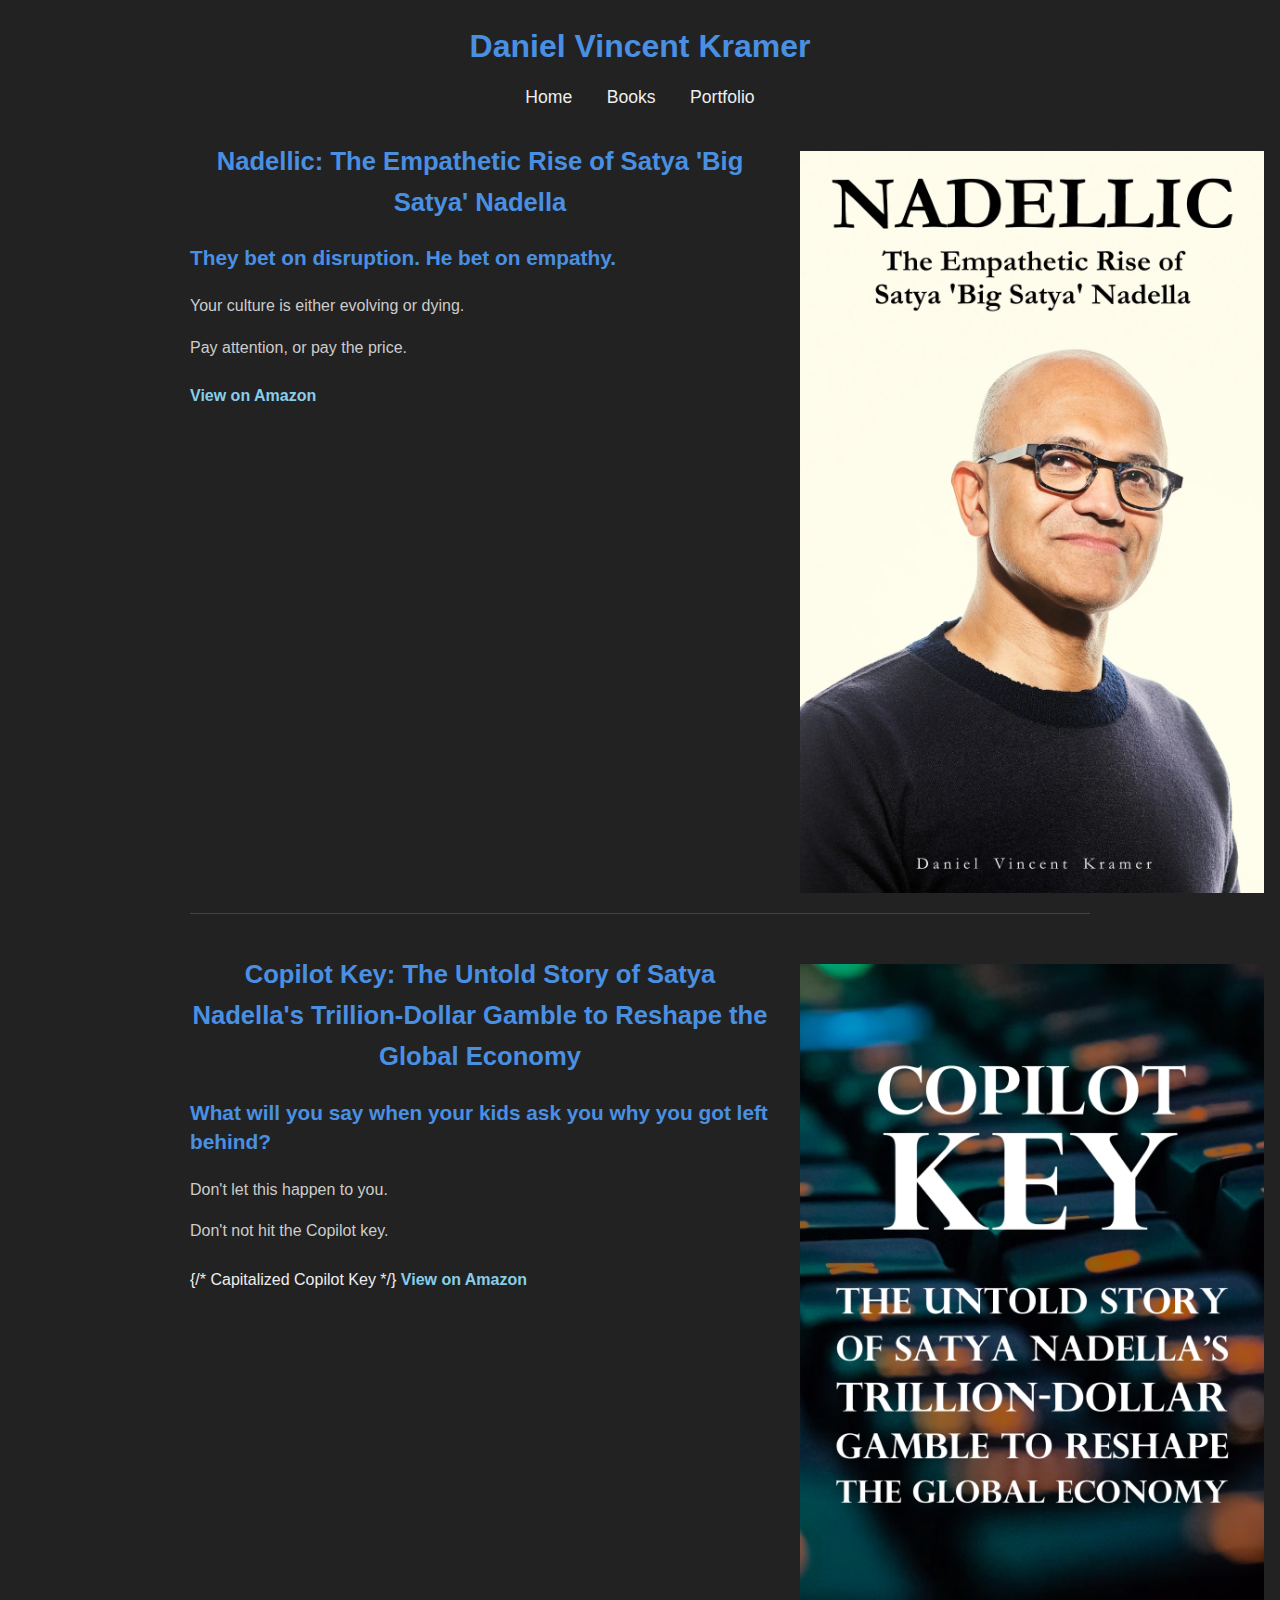
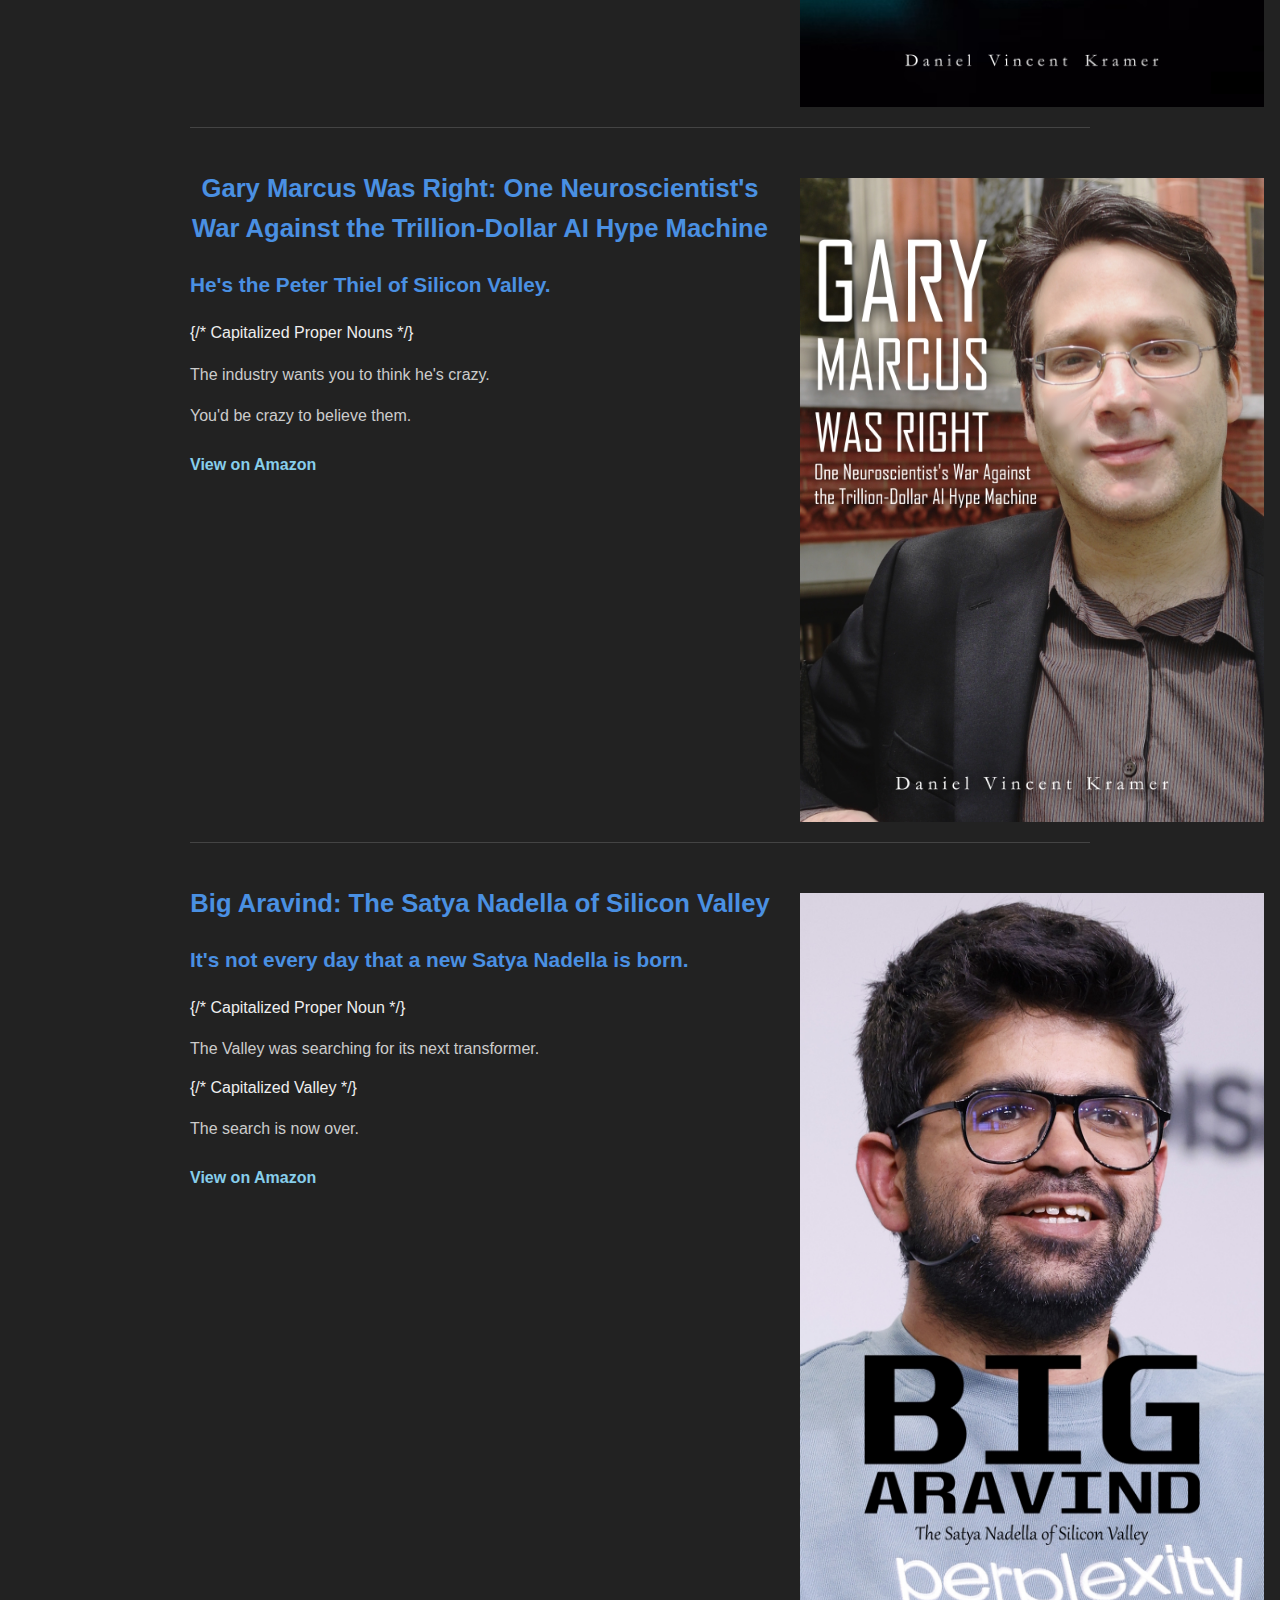
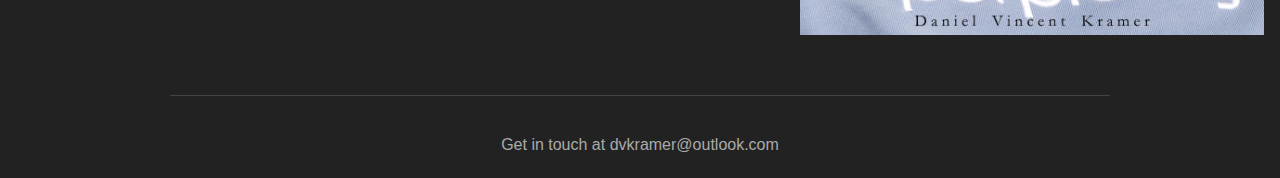
==== books.html @ d4199e48 "improved mobile support" ====
<!DOCTYPE html>
<html lang="en">
<head>
    <meta charset="UTF-8">
    <meta name="viewport" content="width=device-width, initial-scale=1.0">
    <meta name="description" content="Explore the catalog of books written by technologist Daniel Vincent Kramer. Learn more about Nadellic, Copilot Key, Gary Marcus Was Right, and Big Aravind.">
    <title>Books - Daniel Vincent Kramer</title>
    <link rel="stylesheet" href="style.css">
</head>
<body>
    <header>
        <h1>Daniel Vincent Kramer</h1>
        <nav>
            <a href="index.html">Home</a>
            <a href="books.html">Books</a>
            <a href="portfolio.html">Portfolio</a>
        </nav>
    </header>

    <main>
        <!-- Section for Nadellic -->
        <section id="nadellic" class="book-detail">
            <div class="book-info">
                <h2>Nadellic: The Empathetic Rise of Satya 'Big Satya' Nadella</h2>
                <!-- Corrected capitalization -->
                <p class="book-tagline">They bet on disruption. He bet on empathy.</p>
                <p>Your culture is either evolving or dying.</p>
                <p>Pay attention, or pay the price.</p>
                <a href="https://www.amazon.com/dp/B0DWXP5ZZL/" target="_blank" rel="noopener noreferrer">View on Amazon</a>
            </div>
            <div class="book-image">
                <a href="https://www.amazon.com/dp/B0DWXP5ZZL/" target="_blank" rel="noopener noreferrer">
                    <img src="images/nadellic.jpg" alt="Nadellic Book Cover">
                </a>
            </div>
        </section>

        <!-- Section for Copilot Key -->
        <section id="copilot-key" class="book-detail">
             <div class="book-info">
                <h2>Copilot Key: The Untold Story of Satya Nadella's Trillion-Dollar Gamble to Reshape the Global Economy</h2>
                <!-- Corrected capitalization -->
                <p class="book-tagline">What will you say when your kids ask you why you got left behind?</p>
                <p>Don't let this happen to you.</p>
                <p>Don't not hit the Copilot key.</p> {/* Capitalized Copilot Key */}
                <a href="https://www.amazon.com/dp/B0DXCWJFHB" target="_blank" rel="noopener noreferrer">View on Amazon</a>
            </div>
            <div class="book-image">
                 <a href="https://www.amazon.com/dp/B0DXCWJFHB" target="_blank" rel="noopener noreferrer">
                    <img src="images/copilot key.jpg" alt="Copilot Key Book Cover">
                 </a>
            </div>
        </section>

        <!-- Section for Gary Marcus -->
         <section id="gary-marcus" class="book-detail">
             <div class="book-info">
                <h2>Gary Marcus Was Right: One Neuroscientist's War Against the Trillion-Dollar AI Hype Machine</h2>
                <!-- Corrected capitalization -->
                <p class="book-tagline">He's the Peter Thiel of Silicon Valley.</p> {/* Capitalized Proper Nouns */}
                <p>The industry wants you to think he's crazy.</p>
                <p>You'd be crazy to believe them.</p>
                <a href="https://www.amazon.com/dp/B0DZ5Y4CCQ" target="_blank" rel="noopener noreferrer">View on Amazon</a>
            </div>
            <div class="book-image">
                 <a href="https://www.amazon.com/dp/B0DZ5Y4CCQ" target="_blank" rel="noopener noreferrer">
                    <img src="images/gary marcus.jpg" alt="Gary Marcus Was Right Book Cover">
                 </a>
            </div>
        </section>

        <!-- Section for Big Aravind -->
        <section id="big-aravind" class="book-detail">
             <div class="book-info">
                <h2>Big Aravind: The Satya Nadella of Silicon Valley</h2>
                <!-- Corrected capitalization -->
                <p class="book-tagline">It's not every day that a new Satya Nadella is born.</p> {/* Capitalized Proper Noun */}
                <p>The Valley was searching for its next transformer.</p> {/* Capitalized Valley */}
                <p>The search is now over.</p>
                <a href="https://www.amazon.com/dp/B0F2SNBJ2W" target="_blank" rel="noopener noreferrer">View on Amazon</a>
            </div>
            <div class="book-image">
                 <a href="https://www.amazon.com/dp/B0F2SNBJ2W" target="_blank" rel="noopener noreferrer">
                    <img src="images/aravind.jpg" alt="Big Aravind Book Cover">
                 </a>
            </div>
        </section>

    </main>

    <footer>
         <p>Get in touch at <a href="mailto:dvkramer@outlook.com">dvkramer@outlook.com</a></p>
    </footer>

</body>
</html>
---- style.css ----
/* --- Base Styles (Desktop First) --- */
body {
    background-color: #222; /* Dark grey background */
    color: #eee; /* Light grey text */
    font-family: sans-serif; /* Basic sans-serif font */
    margin: 0;
    padding: 0;
    line-height: 1.6;
}

header, main, footer {
    max-width: 900px; /* Limit content width */
    margin: 20px auto; /* Center content */
    padding: 0 20px;
}

header h1 {
    text-align: center;
    color: #4a90e2; /* Blueish title color */
    margin-bottom: 10px;
}

nav {
    text-align: center;
    margin-bottom: 30px;
}

nav a {
    color: #eee;
    text-decoration: none;
    margin: 0 15px;
    font-size: 1.1em;
}

nav a:hover {
    text-decoration: underline;
}

.quote {
    font-style: italic;
    text-align: center;
    margin: 30px 0;
    font-size: 1.2em;
    color: #ccc;
}

/* Homepage Specific Styles */
main h2 { /* Style for "My Books" heading on homepage */
    text-align: center;
    color: #eee;
    margin-top: 40px;
    margin-bottom: 20px;
}

.book-grid {
    display: grid;
    /* Grid size for homepage images */
    grid-template-columns: repeat(auto-fit, minmax(400px, 1fr));
    gap: 30px; /* Increased gap for larger items */
    margin-top: 20px;
}

.book-item img {
    width: 100%;
    height: auto;
    display: block; /* Remove extra space below image */
    border: 1px solid #444; /* Optional subtle border */
    transition: transform 0.2s ease-in-out; /* Smooth hover effect */
}

.book-item a:hover img {
    transform: scale(1.03); /* Slightly enlarge image on hover */
    border-color: #777;
}


/* Books Page Specific Styles */
.book-detail {
    display: flex; /* Arrange info and image side-by-side (Desktop default) */
    flex-wrap: wrap; /* Allow wrapping on small screens */
    gap: 30px; /* Space between text and image */
    margin-bottom: 40px; /* Space between book sections */
    padding-bottom: 20px;
    border-bottom: 1px solid #444; /* Separator line */
}

 .book-detail:last-child {
    border-bottom: none; /* Remove border from last item */
}

.book-info {
    flex: 2; /* Allow text block to take more space */
    min-width: 300px; /* Minimum width before wrapping */
}

.book-image {
    flex: 1; /* Allow image block to take less space */
    min-width: 150px; /* Container min-width */
    text-align: center; /* Center image within its container */
}

.book-detail img {
     /* WARNING: width: 160% might cause overflow issues even on desktop */
     /* Consider using max-width: 100% and maybe a fixed width/height instead */
     width: 160%;
     height: auto;
     max-width: 1000px; /* Max size limit */
     display: inline-block; /* Allows text-align center to work */
     vertical-align: top; /* Align top with text */
}

 .book-detail h2 { /* Book titles on books page */
    margin-top: 0;
    color: #4a90e2;
    font-size: 1.6em; /* Make book titles larger */
 }

 /* Style for the first descriptive paragraph (tagline) */
 .book-info .book-tagline {
   color: #4a90e2;
   font-size: 1.3em;
   font-weight: bold;
   margin-bottom: 1em;
   line-height: 1.4;
 }

/* Default style for other paragraphs within book-info */
 .book-info p {
    margin-bottom: 0.8em;
    color: #ccc; /* Apply grey color to all p tags in book-info by default */
 }

 .book-detail a { /* Amazon link style */
    color: #87ceeb; /* Lighter blue for links */
    text-decoration: none;
    font-weight: bold;
    display: inline-block; /* Allows margin */
    margin-top: 10px;
 }
 .book-detail a:hover {
    text-decoration: underline;
 }


footer {
    text-align: center;
    margin-top: 40px;
    padding-top: 20px;
    border-top: 1px solid #444;
    color: #aaa;
}
 footer a {
    color: #aaa;
    text-decoration: none;
 }
 footer a:hover {
    color: #ccc;
    text-decoration: underline;
 }


/* Projects Page Specific Styles */
.projects-section {
    margin-bottom: 40px;
    padding-bottom: 20px;
    border-bottom: 1px solid #444;
}

.projects-section:last-child {
    border-bottom: none;
}

.projects-section h2 {
    color: #4a90e2;
    margin-bottom: 20px;
}

.projects-section p {
    color: #ccc;
    margin-bottom: 15px;
}

.project-grid {
    display: grid;
    grid-template-columns: repeat(auto-fit, minmax(300px, 1fr)); /* Adjust minmax as needed */
    gap: 25px;
}

.project-item {
    background-color: #333; /* Slightly lighter background for project items */
    padding: 20px;
    border-radius: 5px;
    border: 1px solid #444;
}

.project-item h3 {
    color: #eee;
    margin-top: 0;
    margin-bottom: 10px;
}

.project-item p {
    color: #ccc;
    margin-bottom: 15px;
}

.project-item a {
    color: #66b3ff; /* Updated to a softer blue - for project links */
    text-decoration: none;
    font-weight: bold;
    display: inline-block;
    margin-top: 10px;
}

.project-item a:hover {
    text-decoration: underline;
}

/* --- Responsive Adjustments --- */

/* Target tablets and smaller devices */
@media (max-width: 768px) {

    /* General Layout Adjustments */
    header, main, footer {
        padding: 0 15px; /* Reduce side padding */
        margin-top: 15px;
        margin-bottom: 15px;
    }

    nav a {
        margin: 0 8px; /* Reduce space between nav links */
        font-size: 1em; /* Slightly smaller nav text */
    }

    /* Books Page: Stack book image and text vertically */
    .book-detail {
        flex-direction: column; /* Stack image and text */
        gap: 20px; /* Adjust gap for vertical layout */
    }

    .book-image {
        /* REMOVED order: -1; to keep text above image on mobile */
        text-align: center; /* Center the image container's content */
        flex: 1 1 auto; /* Reset flex properties for column layout */
        min-width: initial; /* Reset min-width */
        margin-bottom: 10px; /* Add some space below the image */
    }

    .book-detail img {
        /* Override the problematic desktop width */
        width: auto; /* Let height control width based on aspect ratio */
        max-width: 75%; /* Max width relative to its container */
        /* Or use a fixed max width like: max-width: 300px; */
        height: auto; /* Maintain aspect ratio */
        display: inline-block; /* Respect text-align: center */
        vertical-align: middle;
        /* Remove transform effect on mobile if desired */
        /* transition: none; */
    }

    .book-info {
        flex: 1 1 auto; /* Reset flex properties for column layout */
        min-width: initial; /* Reset min-width */
    }

    .book-detail h2 { /* Book titles slightly smaller */
       font-size: 1.4em;
    }

    .book-info .book-tagline { /* Tagline slightly smaller */
      font-size: 1.15em;
    }

    /* Project Grid: Adjust columns for slightly smaller screens if needed */
    /* The default `minmax(300px, 1fr)` is usually okay, but uncomment if needed */
    /*
    .project-grid {
        grid-template-columns: repeat(auto-fit, minmax(280px, 1fr));
    }
    */

    /* Homepage Book Grid: Adjust if 400px feels too big in single column */
    /* The default `minmax(400px, 1fr)` is usually okay, but uncomment if needed */
    /*
    .book-grid {
        grid-template-columns: repeat(auto-fit, minmax(320px, 1fr));
    }
    */

} /* End of @media (max-width: 768px) */


/* Optional: Further adjustments for very small screens */
@media (max-width: 480px) {

    header, main, footer {
        padding: 0 10px; /* Even less padding */
    }

    nav a {
        margin: 0 5px; /* Tighter nav spacing */
    }

     /* Ensure project items dont feel too wide */
    .project-grid {
        grid-template-columns: 1fr; /* Force single column */
        gap: 20px;
    }

    .project-item {
        padding: 15px;
    }

    /* Ensure homepage book items dont feel too wide */
    .book-grid {
         grid-template-columns: 1fr; /* Force single column */
         gap: 20px;
    }

    .book-detail img {
        max-width: 90%; /* Allow slightly larger percentage on very small screens */
        /* Or maybe a smaller fixed width: max-width: 250px; */
    }

     .book-detail h2 {
       font-size: 1.3em; /* Smaller title */
    }
    .book-info .book-tagline {
      font-size: 1.1em; /* Smaller tagline */
    }

} /* End of @media (max-width: 480px) */
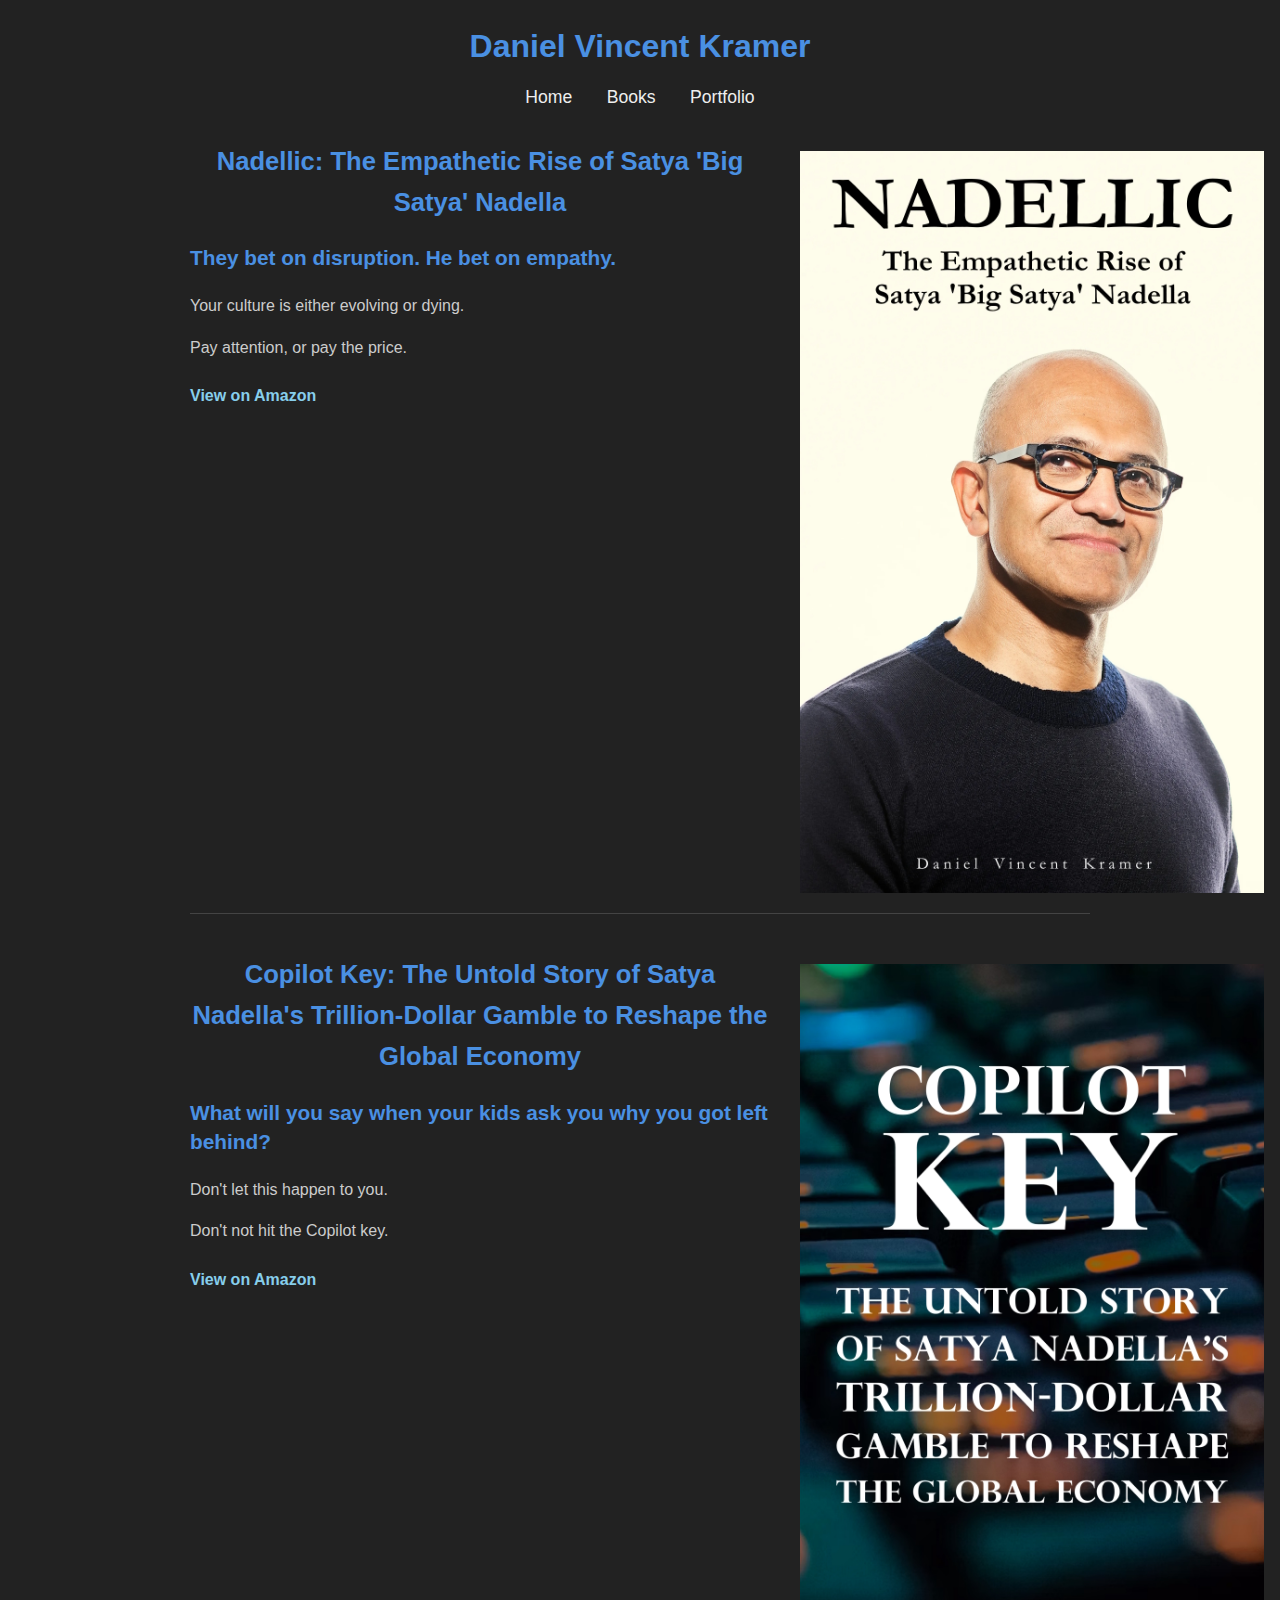
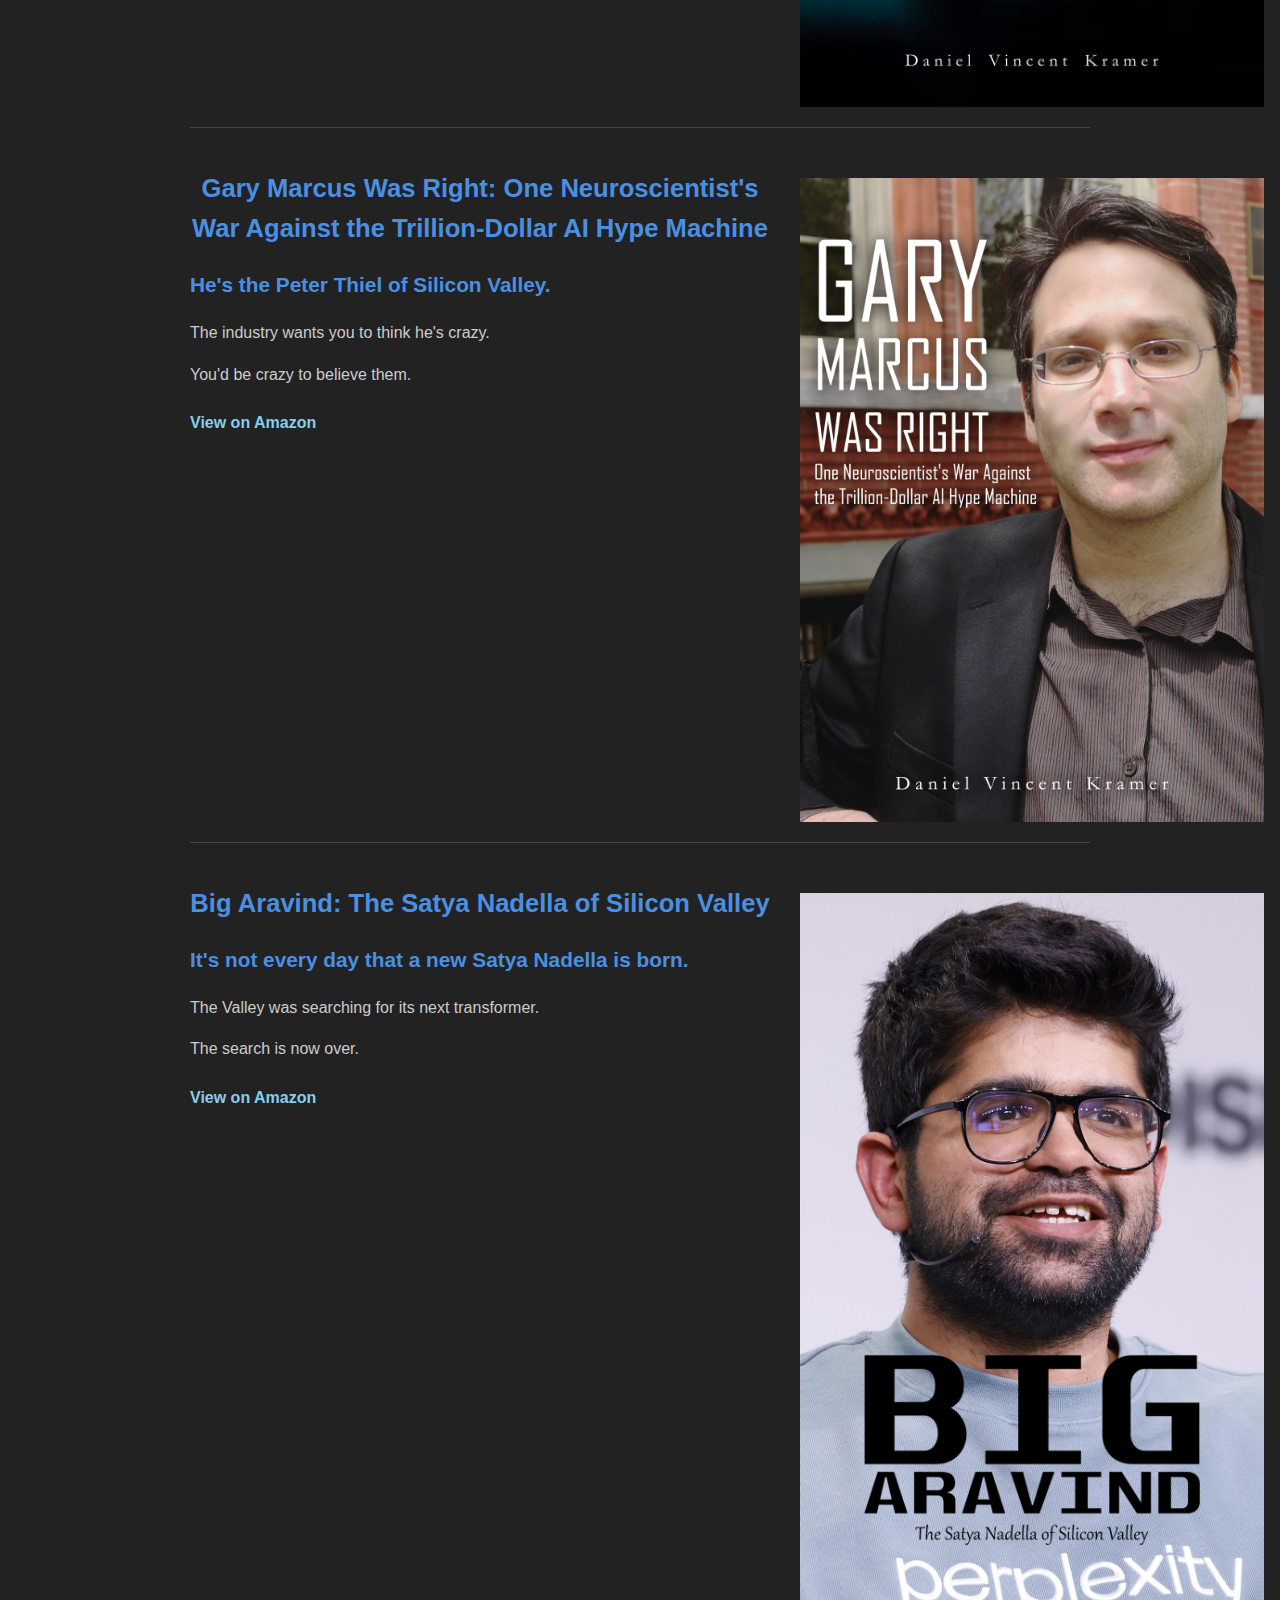
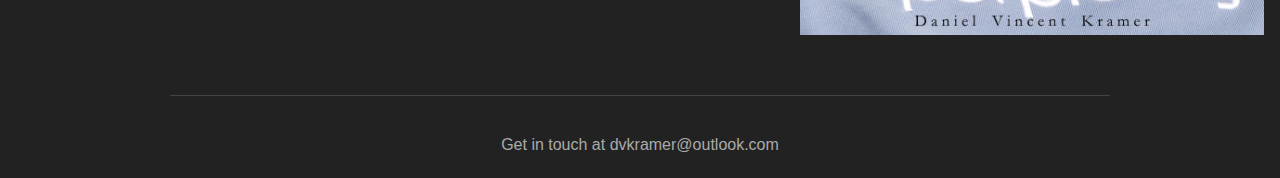
==== commit eef05ed8: "improved mobile support" ====
--- a/books.html
+++ b/books.html
@@ -22,7 +22,6 @@
         <section id="nadellic" class="book-detail">
             <div class="book-info">
                 <h2>Nadellic: The Empathetic Rise of Satya 'Big Satya' Nadella</h2>
-                <!-- Corrected capitalization -->
                 <p class="book-tagline">They bet on disruption. He bet on empathy.</p>
                 <p>Your culture is either evolving or dying.</p>
                 <p>Pay attention, or pay the price.</p>
@@ -39,10 +38,9 @@
         <section id="copilot-key" class="book-detail">
              <div class="book-info">
                 <h2>Copilot Key: The Untold Story of Satya Nadella's Trillion-Dollar Gamble to Reshape the Global Economy</h2>
-                <!-- Corrected capitalization -->
                 <p class="book-tagline">What will you say when your kids ask you why you got left behind?</p>
                 <p>Don't let this happen to you.</p>
-                <p>Don't not hit the Copilot key.</p> {/* Capitalized Copilot Key */}
+                <p>Don't not hit the Copilot key.</p>
                 <a href="https://www.amazon.com/dp/B0DXCWJFHB" target="_blank" rel="noopener noreferrer">View on Amazon</a>
             </div>
             <div class="book-image">
@@ -56,8 +54,7 @@
          <section id="gary-marcus" class="book-detail">
              <div class="book-info">
                 <h2>Gary Marcus Was Right: One Neuroscientist's War Against the Trillion-Dollar AI Hype Machine</h2>
-                <!-- Corrected capitalization -->
-                <p class="book-tagline">He's the Peter Thiel of Silicon Valley.</p> {/* Capitalized Proper Nouns */}
+                <p class="book-tagline">He's the Peter Thiel of Silicon Valley.</p>
                 <p>The industry wants you to think he's crazy.</p>
                 <p>You'd be crazy to believe them.</p>
                 <a href="https://www.amazon.com/dp/B0DZ5Y4CCQ" target="_blank" rel="noopener noreferrer">View on Amazon</a>
@@ -73,9 +70,8 @@
         <section id="big-aravind" class="book-detail">
              <div class="book-info">
                 <h2>Big Aravind: The Satya Nadella of Silicon Valley</h2>
-                <!-- Corrected capitalization -->
-                <p class="book-tagline">It's not every day that a new Satya Nadella is born.</p> {/* Capitalized Proper Noun */}
-                <p>The Valley was searching for its next transformer.</p> {/* Capitalized Valley */}
+                <p class="book-tagline">It's not every day that a new Satya Nadella is born.</p>
+                <p>The Valley was searching for its next transformer.</p>
                 <p>The search is now over.</p>
                 <a href="https://www.amazon.com/dp/B0F2SNBJ2W" target="_blank" rel="noopener noreferrer">View on Amazon</a>
             </div>
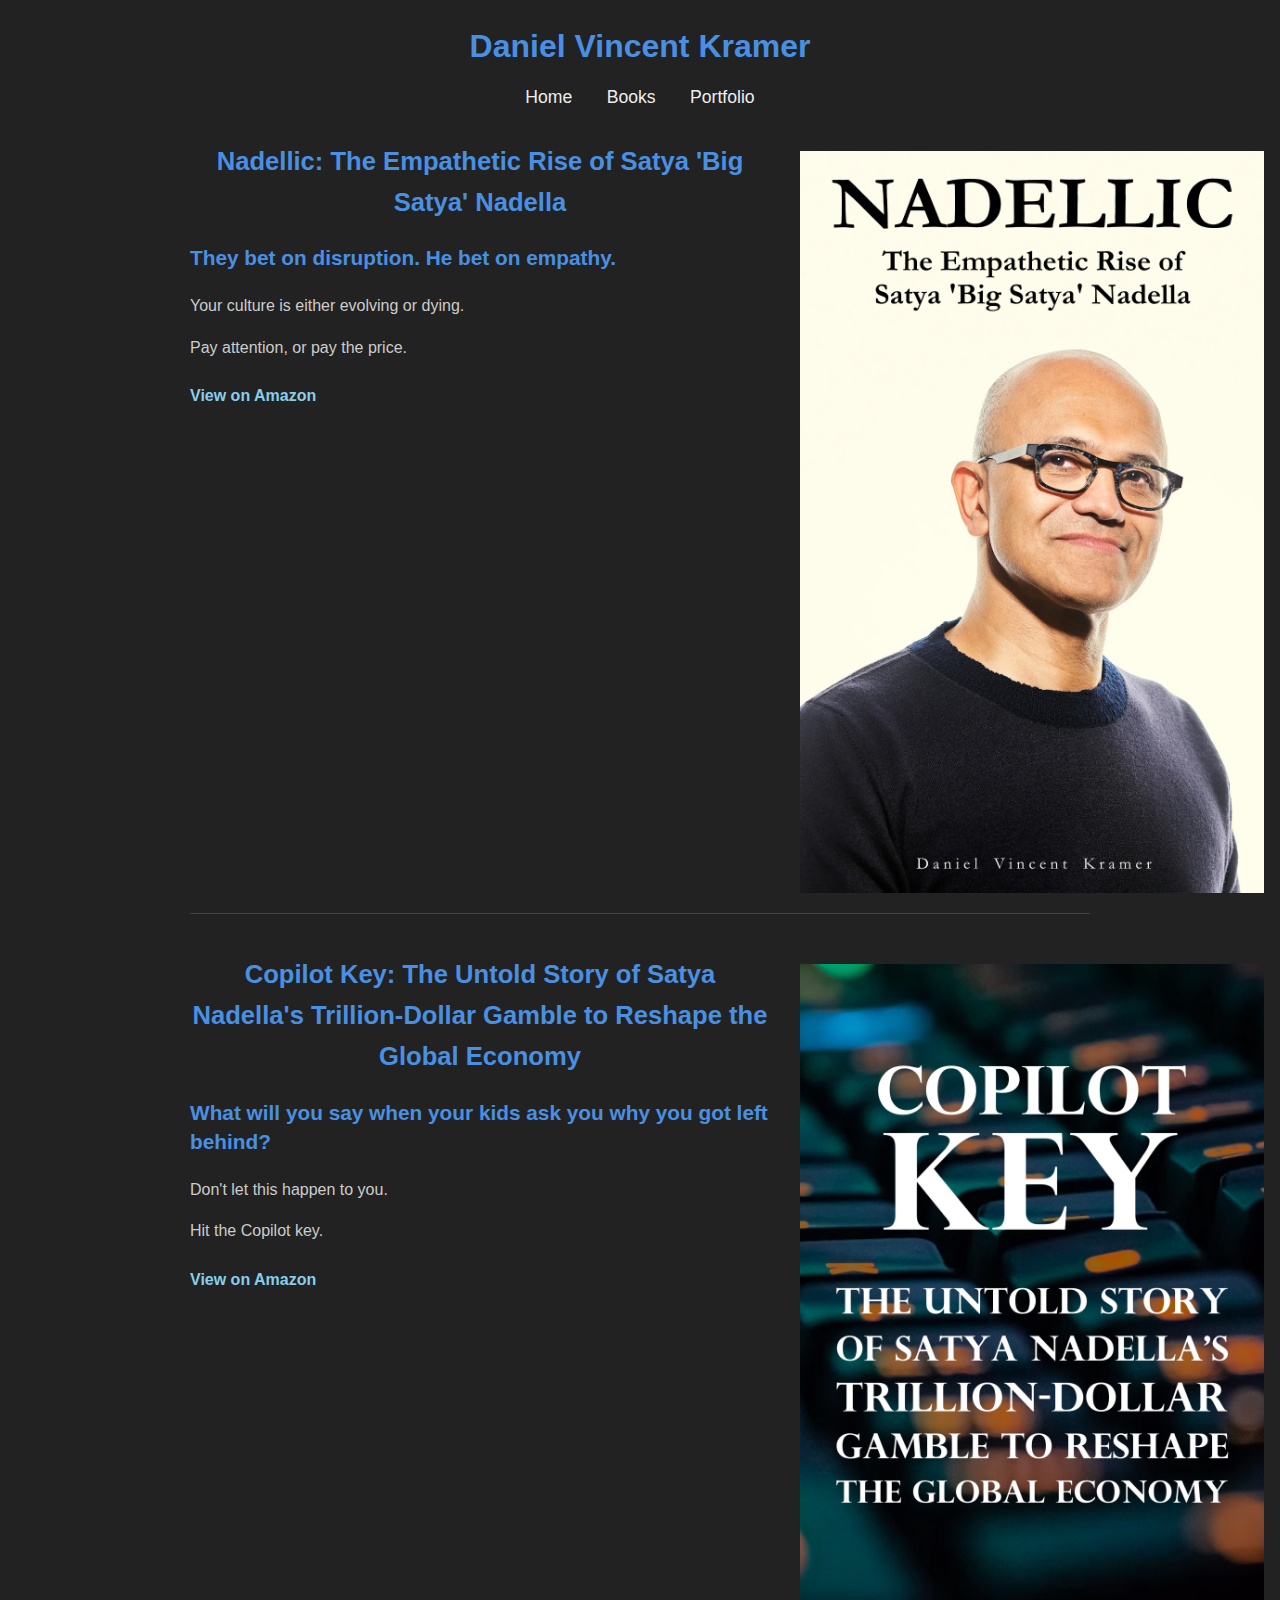
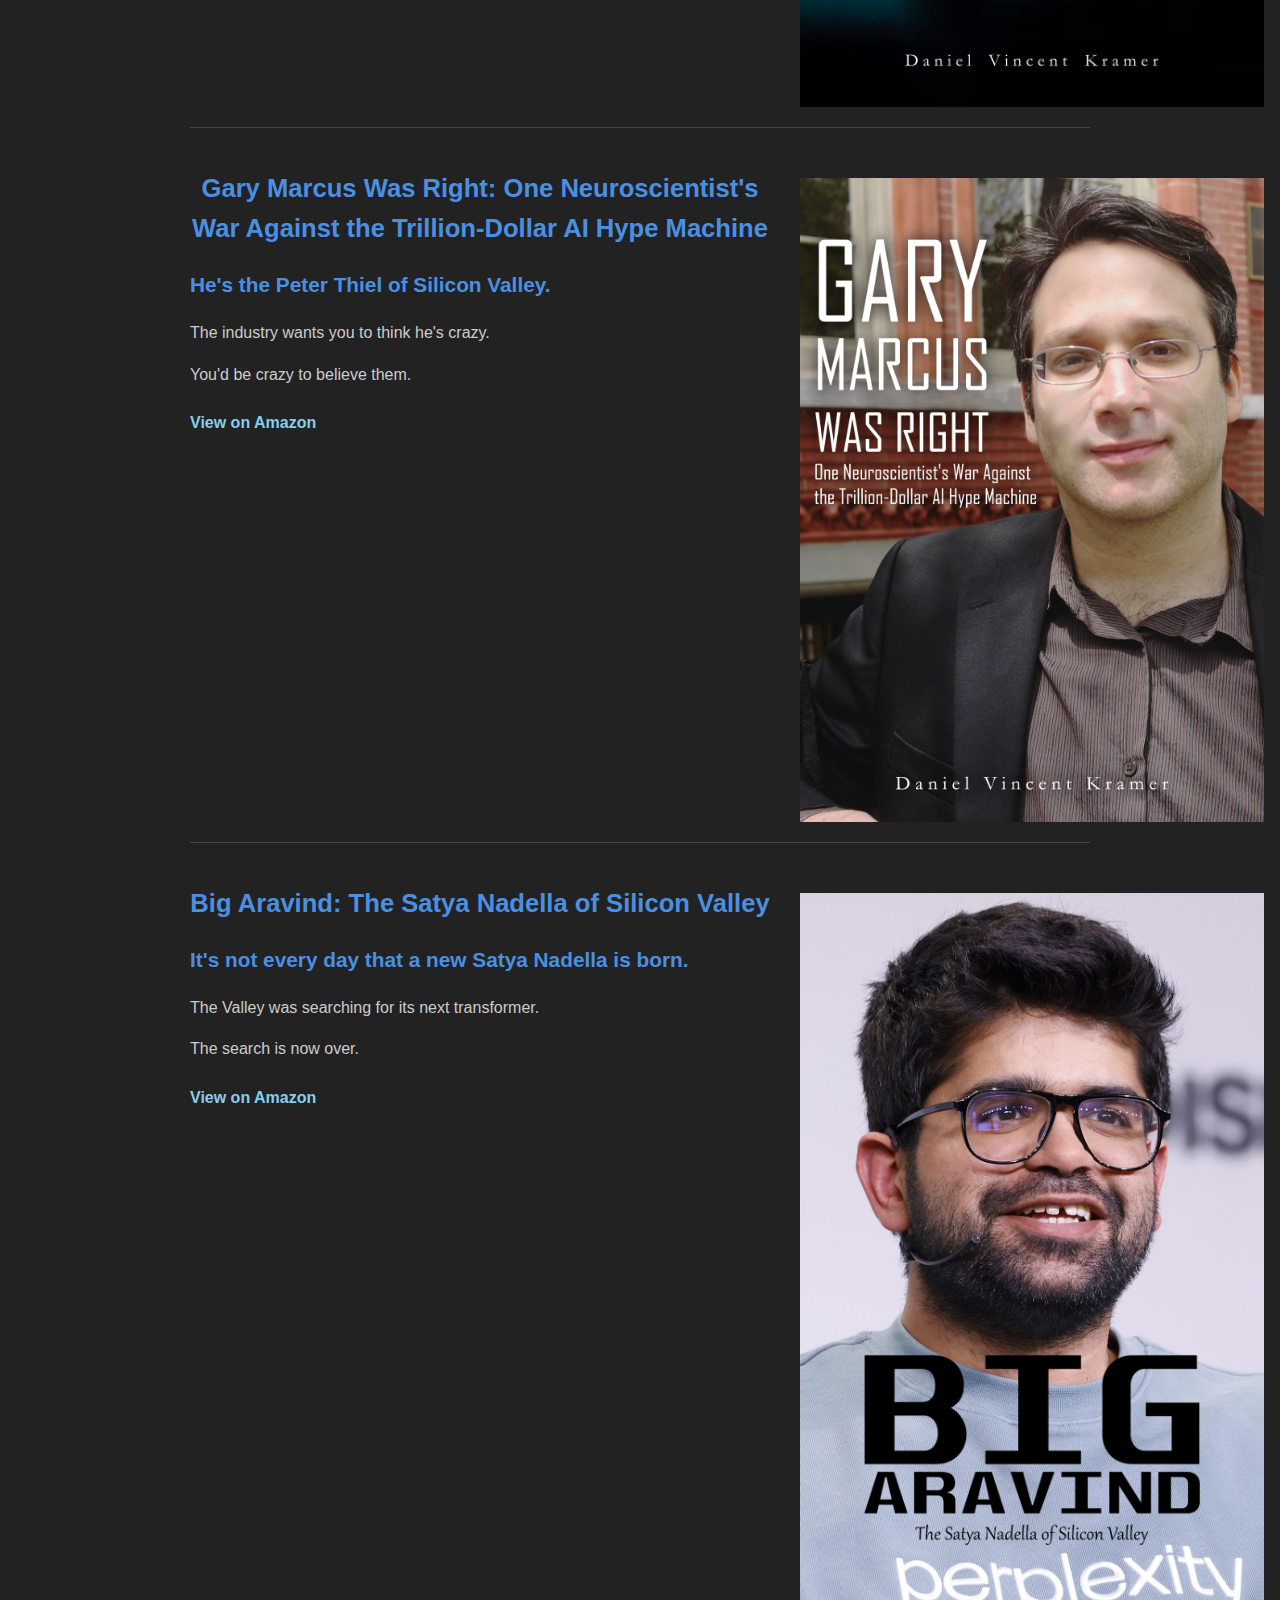
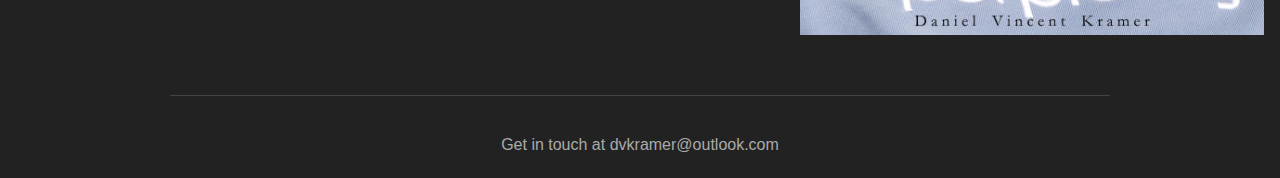
==== commit 4ba5e088: "hit the copilot key" ====
--- a/books.html
+++ b/books.html
@@ -40,7 +40,7 @@
                 <h2>Copilot Key: The Untold Story of Satya Nadella's Trillion-Dollar Gamble to Reshape the Global Economy</h2>
                 <p class="book-tagline">What will you say when your kids ask you why you got left behind?</p>
                 <p>Don't let this happen to you.</p>
-                <p>Don't not hit the Copilot key.</p>
+                <p>Hit the Copilot key.</p>
                 <a href="https://www.amazon.com/dp/B0DXCWJFHB" target="_blank" rel="noopener noreferrer">View on Amazon</a>
             </div>
             <div class="book-image">
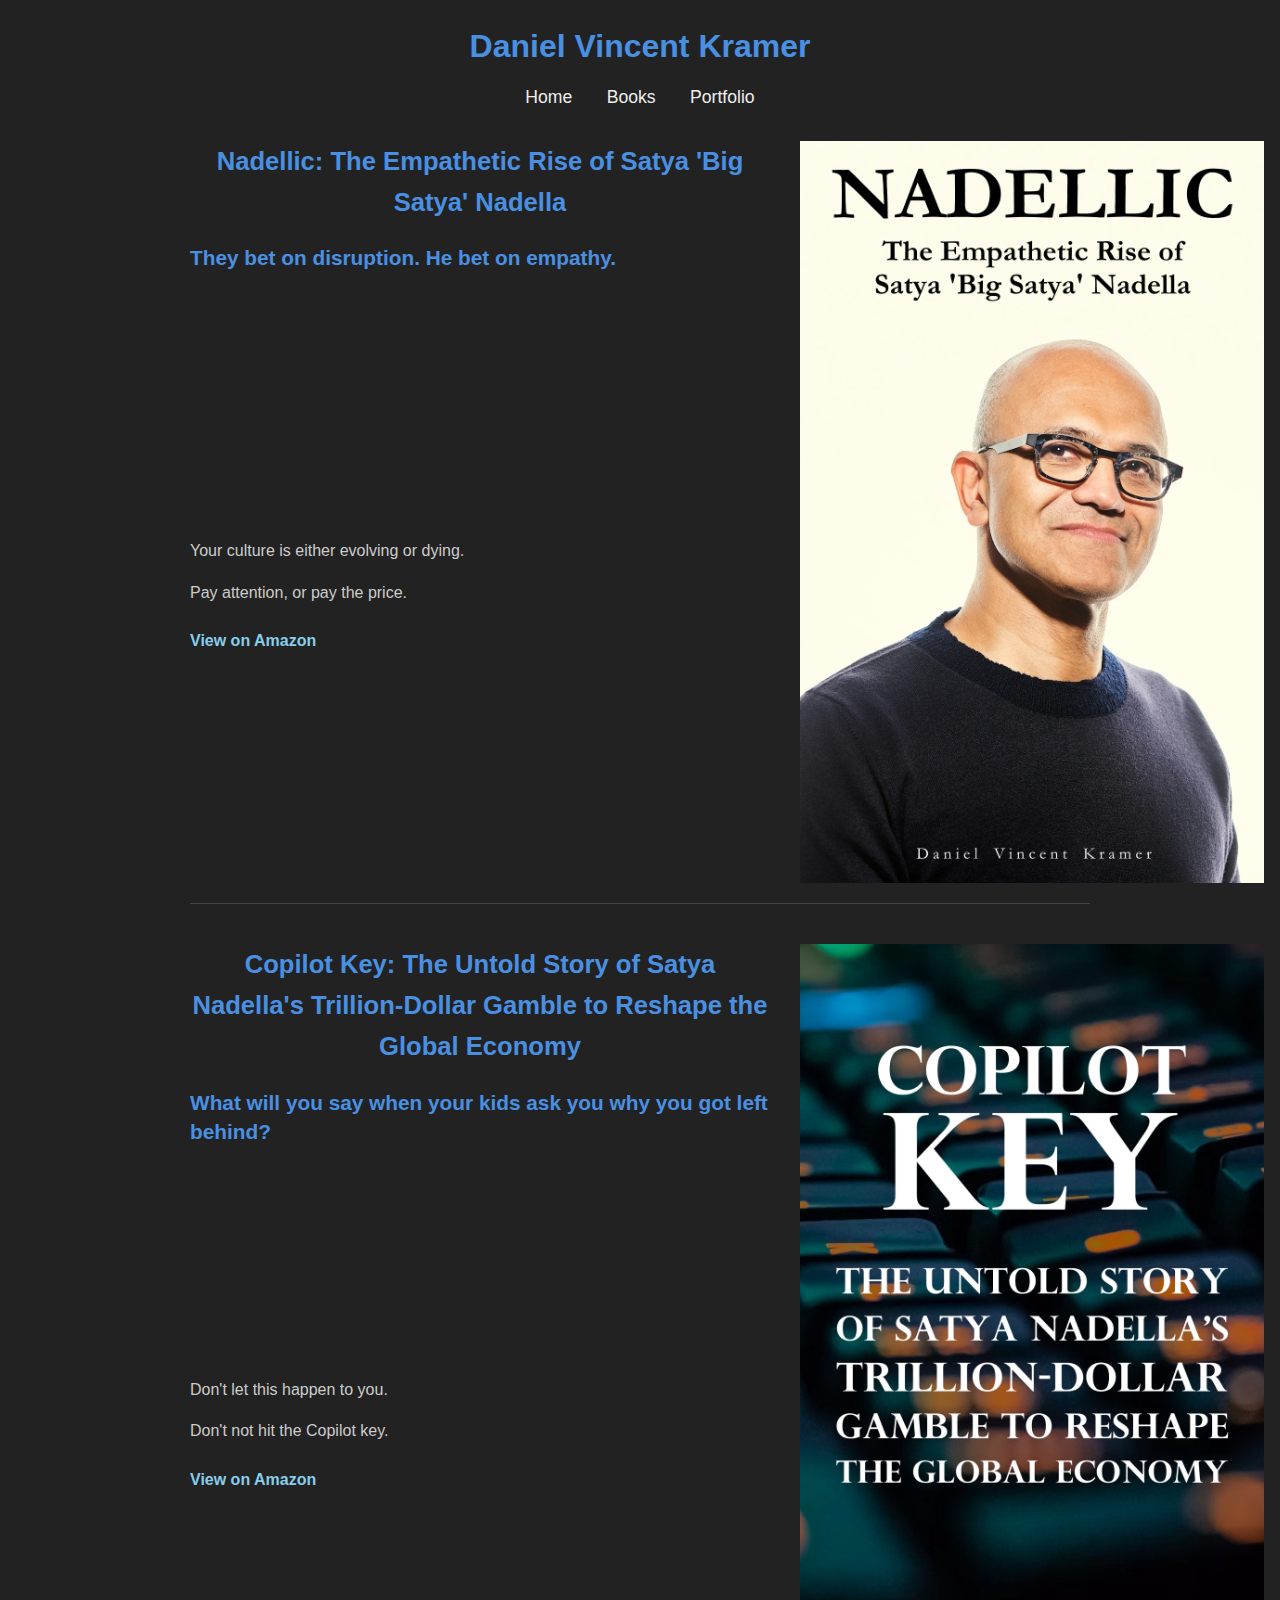
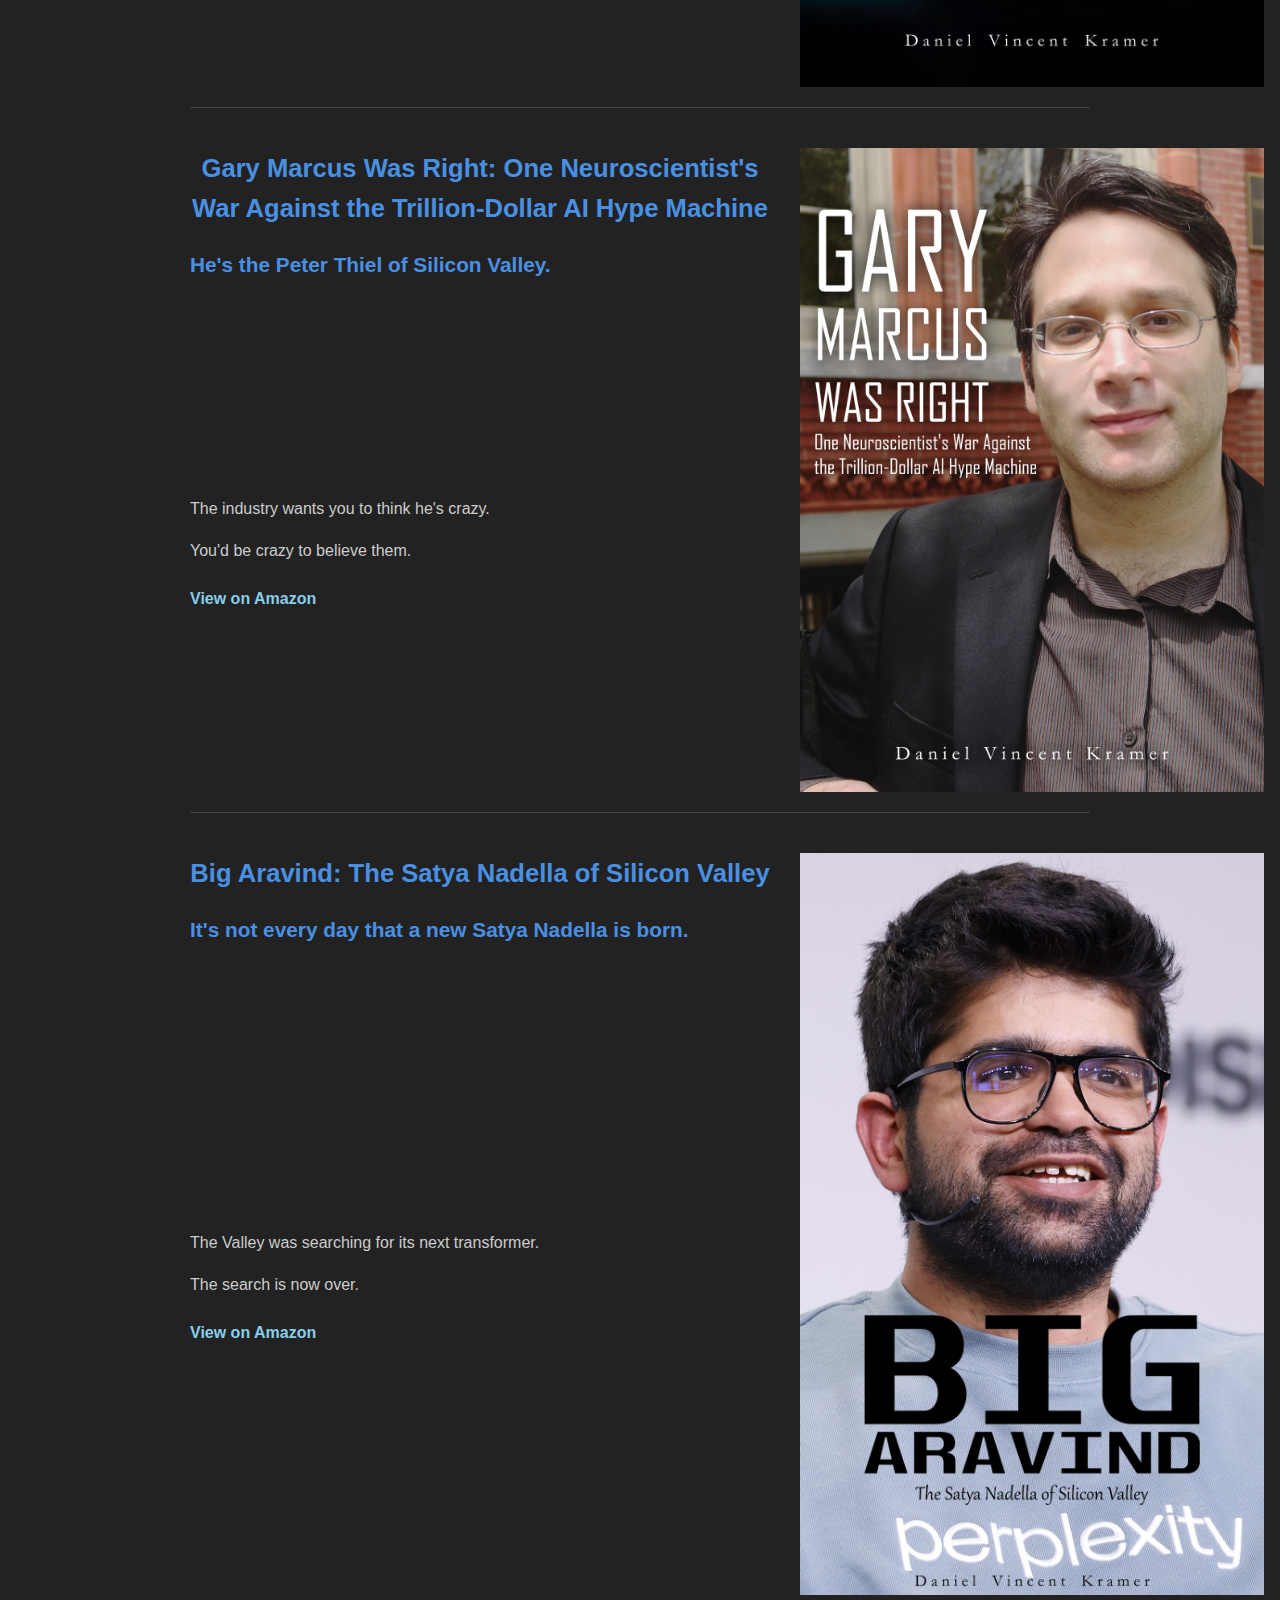
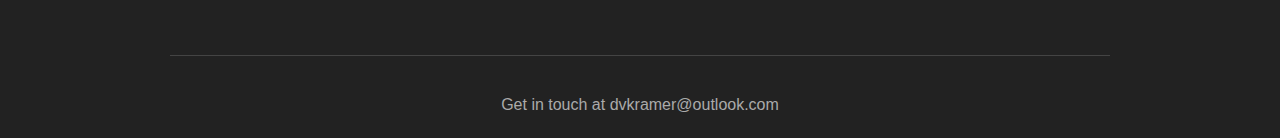
==== commit 747d7855: "improved mobile layout" ====
--- a/books.html
+++ b/books.html
@@ -18,67 +18,71 @@
     </header>
 
     <main>
-        <!-- Section for Nadellic -->
         <section id="nadellic" class="book-detail">
-            <div class="book-info">
+            <div class="book-info-top">
                 <h2>Nadellic: The Empathetic Rise of Satya 'Big Satya' Nadella</h2>
                 <p class="book-tagline">They bet on disruption. He bet on empathy.</p>
-                <p>Your culture is either evolving or dying.</p>
-                <p>Pay attention, or pay the price.</p>
-                <a href="https://www.amazon.com/dp/B0DWXP5ZZL/" target="_blank" rel="noopener noreferrer">View on Amazon</a>
             </div>
             <div class="book-image">
                 <a href="https://www.amazon.com/dp/B0DWXP5ZZL/" target="_blank" rel="noopener noreferrer">
                     <img src="images/nadellic.jpg" alt="Nadellic Book Cover">
                 </a>
             </div>
+            <div class="book-info-bottom">
+                <p>Your culture is either evolving or dying.</p>
+                <p>Pay attention, or pay the price.</p>
+                <a href="https://www.amazon.com/dp/B0DWXP5ZZL/" target="_blank" rel="noopener noreferrer">View on Amazon</a>
+            </div>
         </section>
 
-        <!-- Section for Copilot Key -->
         <section id="copilot-key" class="book-detail">
-             <div class="book-info">
+             <div class="book-info-top">
                 <h2>Copilot Key: The Untold Story of Satya Nadella's Trillion-Dollar Gamble to Reshape the Global Economy</h2>
                 <p class="book-tagline">What will you say when your kids ask you why you got left behind?</p>
-                <p>Don't let this happen to you.</p>
-                <p>Hit the Copilot key.</p>
-                <a href="https://www.amazon.com/dp/B0DXCWJFHB" target="_blank" rel="noopener noreferrer">View on Amazon</a>
-            </div>
-            <div class="book-image">
+             </div>
+             <div class="book-image">
                  <a href="https://www.amazon.com/dp/B0DXCWJFHB" target="_blank" rel="noopener noreferrer">
                     <img src="images/copilot key.jpg" alt="Copilot Key Book Cover">
                  </a>
+             </div>
+             <div class="book-info-bottom">
+                <p>Don't let this happen to you.</p>
+                <p>Don't not hit the Copilot key.</p>
+                <a href="https://www.amazon.com/dp/B0DXCWJFHB" target="_blank" rel="noopener noreferrer">View on Amazon</a>
             </div>
         </section>
 
-        <!-- Section for Gary Marcus -->
          <section id="gary-marcus" class="book-detail">
-             <div class="book-info">
+             <div class="book-info-top">
                 <h2>Gary Marcus Was Right: One Neuroscientist's War Against the Trillion-Dollar AI Hype Machine</h2>
                 <p class="book-tagline">He's the Peter Thiel of Silicon Valley.</p>
+             </div>
+             <div class="book-image">
+                 <a href="https://www.amazon.com/dp/B0DZ5Y4CCQ" target="_blank" rel="noopener noreferrer">
+                    <img src="images/gary marcus.jpg" alt="Gary Marcus Was Right Book Cover">
+                 </a>
+             </div>
+             <div class="book-info-bottom">
                 <p>The industry wants you to think he's crazy.</p>
                 <p>You'd be crazy to believe them.</p>
                 <a href="https://www.amazon.com/dp/B0DZ5Y4CCQ" target="_blank" rel="noopener noreferrer">View on Amazon</a>
             </div>
-            <div class="book-image">
-                 <a href="https://www.amazon.com/dp/B0DZ5Y4CCQ" target="_blank" rel="noopener noreferrer">
-                    <img src="images/gary marcus.jpg" alt="Gary Marcus Was Right Book Cover">
-                 </a>
-            </div>
         </section>
 
-        <!-- Section for Big Aravind -->
         <section id="big-aravind" class="book-detail">
-             <div class="book-info">
+             <div class="book-info-top">
                 <h2>Big Aravind: The Satya Nadella of Silicon Valley</h2>
                 <p class="book-tagline">It's not every day that a new Satya Nadella is born.</p>
+             </div>
+             <div class="book-image">
+                 <a href="https://www.amazon.com/dp/B0F2SNBJ2W" target="_blank" rel="noopener noreferrer">
+                    <img src="images/aravind.jpg" alt="Big Aravind Book Cover">
+                 </a>
+             </div>
+             <div class="book-info-bottom">
                 <p>The Valley was searching for its next transformer.</p>
                 <p>The search is now over.</p>
                 <a href="https://www.amazon.com/dp/B0F2SNBJ2W" target="_blank" rel="noopener noreferrer">View on Amazon</a>
-            </div>
-            <div class="book-image">
-                 <a href="https://www.amazon.com/dp/B0F2SNBJ2W" target="_blank" rel="noopener noreferrer">
-                    <img src="images/aravind.jpg" alt="Big Aravind Book Cover">
-                 </a>
             </div>
         </section>
 
--- a/style.css
+++ b/style.css
@@ -1,22 +1,21 @@
-/* --- Base Styles (Desktop First) --- */
 body {
-    background-color: #222; /* Dark grey background */
-    color: #eee; /* Light grey text */
-    font-family: sans-serif; /* Basic sans-serif font */
+    background-color: #222;
+    color: #eee;
+    font-family: sans-serif;
     margin: 0;
     padding: 0;
     line-height: 1.6;
 }
 
 header, main, footer {
-    max-width: 900px; /* Limit content width */
-    margin: 20px auto; /* Center content */
+    max-width: 900px;
+    margin: 20px auto;
     padding: 0 20px;
 }
 
 header h1 {
     text-align: center;
-    color: #4a90e2; /* Blueish title color */
+    color: #4a90e2;
     margin-bottom: 10px;
 }
 
@@ -44,8 +43,7 @@
     color: #ccc;
 }
 
-/* Homepage Specific Styles */
-main h2 { /* Style for "My Books" heading on homepage */
+main h2 {
     text-align: center;
     color: #eee;
     margin-top: 40px;
@@ -54,93 +52,88 @@
 
 .book-grid {
     display: grid;
-    /* Grid size for homepage images */
     grid-template-columns: repeat(auto-fit, minmax(400px, 1fr));
-    gap: 30px; /* Increased gap for larger items */
+    gap: 30px;
     margin-top: 20px;
 }
 
 .book-item img {
     width: 100%;
     height: auto;
-    display: block; /* Remove extra space below image */
-    border: 1px solid #444; /* Optional subtle border */
-    transition: transform 0.2s ease-in-out; /* Smooth hover effect */
+    display: block;
+    border: 1px solid #444;
+    transition: transform 0.2s ease-in-out;
 }
 
 .book-item a:hover img {
-    transform: scale(1.03); /* Slightly enlarge image on hover */
+    transform: scale(1.03);
     border-color: #777;
 }
 
-
-/* Books Page Specific Styles */
 .book-detail {
-    display: flex; /* Arrange info and image side-by-side (Desktop default) */
-    flex-wrap: wrap; /* Allow wrapping on small screens */
-    gap: 30px; /* Space between text and image */
-    margin-bottom: 40px; /* Space between book sections */
+    display: grid;
+    grid-template-columns: 2fr 1fr;
+    grid-template-rows: auto auto;
+    gap: 0 30px;
+    margin-bottom: 40px;
     padding-bottom: 20px;
-    border-bottom: 1px solid #444; /* Separator line */
-}
-
- .book-detail:last-child {
-    border-bottom: none; /* Remove border from last item */
-}
-
-.book-info {
-    flex: 2; /* Allow text block to take more space */
-    min-width: 300px; /* Minimum width before wrapping */
-}
-
+    border-bottom: 1px solid #444;
+}
+.book-detail:last-child {
+    border-bottom: none;
+}
+
+.book-info-top {
+    grid-column: 1 / 2;
+    grid-row: 1 / 2;
+    color: #ccc;
+}
 .book-image {
-    flex: 1; /* Allow image block to take less space */
-    min-width: 150px; /* Container min-width */
-    text-align: center; /* Center image within its container */
-}
-
-.book-detail img {
-     /* WARNING: width: 160% might cause overflow issues even on desktop */
-     /* Consider using max-width: 100% and maybe a fixed width/height instead */
-     width: 160%;
-     height: auto;
-     max-width: 1000px; /* Max size limit */
-     display: inline-block; /* Allows text-align center to work */
-     vertical-align: top; /* Align top with text */
-}
-
- .book-detail h2 { /* Book titles on books page */
+    grid-column: 2 / 3;
+    grid-row: 1 / 3;
+    text-align: center;
+    align-self: start;
+}
+.book-info-bottom {
+    grid-column: 1 / 2;
+    grid-row: 2 / 3;
+    color: #ccc;
+}
+
+.book-detail h2 {
     margin-top: 0;
     color: #4a90e2;
-    font-size: 1.6em; /* Make book titles larger */
- }
-
- /* Style for the first descriptive paragraph (tagline) */
- .book-info .book-tagline {
+    font-size: 1.6em;
+}
+.book-info-top .book-tagline {
    color: #4a90e2;
    font-size: 1.3em;
    font-weight: bold;
    margin-bottom: 1em;
    line-height: 1.4;
- }
-
-/* Default style for other paragraphs within book-info */
- .book-info p {
+}
+.book-info-bottom p {
     margin-bottom: 0.8em;
-    color: #ccc; /* Apply grey color to all p tags in book-info by default */
- }
-
- .book-detail a { /* Amazon link style */
-    color: #87ceeb; /* Lighter blue for links */
+    color: #ccc;
+}
+.book-info-bottom a {
+    color: #87ceeb;
     text-decoration: none;
     font-weight: bold;
-    display: inline-block; /* Allows margin */
+    display: inline-block;
     margin-top: 10px;
- }
- .book-detail a:hover {
+}
+.book-info-bottom a:hover {
     text-decoration: underline;
- }
-
+}
+
+.book-detail img {
+     width: 160%;
+     height: auto;
+     max-width: 1000px;
+     display: inline-block;
+     vertical-align: top;
+}
 
 footer {
     text-align: center;
@@ -149,17 +142,15 @@
     border-top: 1px solid #444;
     color: #aaa;
 }
- footer a {
+footer a {
     color: #aaa;
     text-decoration: none;
- }
- footer a:hover {
+}
+footer a:hover {
     color: #ccc;
     text-decoration: underline;
- }
-
-
-/* Projects Page Specific Styles */
+}
+
 .projects-section {
     margin-bottom: 40px;
     padding-bottom: 20px;
@@ -182,12 +173,12 @@
 
 .project-grid {
     display: grid;
-    grid-template-columns: repeat(auto-fit, minmax(300px, 1fr)); /* Adjust minmax as needed */
+    grid-template-columns: repeat(auto-fit, minmax(300px, 1fr));
     gap: 25px;
 }
 
 .project-item {
-    background-color: #333; /* Slightly lighter background for project items */
+    background-color: #333;
     padding: 20px;
     border-radius: 5px;
     border: 1px solid #444;
@@ -205,7 +196,7 @@
 }
 
 .project-item a {
-    color: #66b3ff; /* Updated to a softer blue - for project links */
+    color: #66b3ff;
     text-decoration: none;
     font-weight: bold;
     display: inline-block;
@@ -216,95 +207,76 @@
     text-decoration: underline;
 }
 
-/* --- Responsive Adjustments --- */
-
-/* Target tablets and smaller devices */
 @media (max-width: 768px) {
 
-    /* General Layout Adjustments */
     header, main, footer {
-        padding: 0 15px; /* Reduce side padding */
+        padding: 0 15px;
         margin-top: 15px;
         margin-bottom: 15px;
     }
 
     nav a {
-        margin: 0 8px; /* Reduce space between nav links */
-        font-size: 1em; /* Slightly smaller nav text */
-    }
-
-    /* Books Page: Stack book image and text vertically */
+        margin: 0 8px;
+        font-size: 1em;
+    }
+
     .book-detail {
-        flex-direction: column; /* Stack image and text */
-        gap: 20px; /* Adjust gap for vertical layout */
-    }
-
+        display: flex;
+        flex-direction: column;
+        gap: 20px;
+        grid-template-columns: unset;
+        grid-template-rows: unset;
+    }
+
+    .book-info-top,
+    .book-image,
+    .book-info-bottom {
+        grid-column: unset;
+        grid-row: unset;
+        min-width: initial;
+        align-self: auto;
+    }
+
+    .book-info-top {
+        order: 1;
+    }
     .book-image {
-        /* REMOVED order: -1; to keep text above image on mobile */
-        text-align: center; /* Center the image container's content */
-        flex: 1 1 auto; /* Reset flex properties for column layout */
-        min-width: initial; /* Reset min-width */
-        margin-bottom: 10px; /* Add some space below the image */
+        order: 2;
+        margin-bottom: 0;
+    }
+    .book-info-bottom {
+        order: 3;
     }
 
     .book-detail img {
-        /* Override the problematic desktop width */
-        width: auto; /* Let height control width based on aspect ratio */
-        max-width: 75%; /* Max width relative to its container */
-        /* Or use a fixed max width like: max-width: 300px; */
-        height: auto; /* Maintain aspect ratio */
-        display: inline-block; /* Respect text-align: center */
+        width: auto;
+        max-width: 75%;
+        height: auto;
+        display: inline-block;
         vertical-align: middle;
-        /* Remove transform effect on mobile if desired */
-        /* transition: none; */
-    }
-
-    .book-info {
-        flex: 1 1 auto; /* Reset flex properties for column layout */
-        min-width: initial; /* Reset min-width */
-    }
-
-    .book-detail h2 { /* Book titles slightly smaller */
+    }
+
+     .book-detail h2 {
        font-size: 1.4em;
     }
-
-    .book-info .book-tagline { /* Tagline slightly smaller */
+    .book-info-top .book-tagline {
       font-size: 1.15em;
     }
 
-    /* Project Grid: Adjust columns for slightly smaller screens if needed */
-    /* The default `minmax(300px, 1fr)` is usually okay, but uncomment if needed */
-    /*
+}
+
+@media (max-width: 480px) {
+
+    header, main, footer {
+        padding: 0 10px;
+    }
+
+    nav a {
+        margin: 0 5px;
+    }
+
     .project-grid {
-        grid-template-columns: repeat(auto-fit, minmax(280px, 1fr));
-    }
-    */
-
-    /* Homepage Book Grid: Adjust if 400px feels too big in single column */
-    /* The default `minmax(400px, 1fr)` is usually okay, but uncomment if needed */
-    /*
-    .book-grid {
-        grid-template-columns: repeat(auto-fit, minmax(320px, 1fr));
-    }
-    */
-
-} /* End of @media (max-width: 768px) */
-
-
-/* Optional: Further adjustments for very small screens */
-@media (max-width: 480px) {
-
-    header, main, footer {
-        padding: 0 10px; /* Even less padding */
-    }
-
-    nav a {
-        margin: 0 5px; /* Tighter nav spacing */
-    }
-
-     /* Ensure project items dont feel too wide */
-    .project-grid {
-        grid-template-columns: 1fr; /* Force single column */
+        grid-template-columns: 1fr;
         gap: 20px;
     }
 
@@ -312,22 +284,20 @@
         padding: 15px;
     }
 
-    /* Ensure homepage book items dont feel too wide */
     .book-grid {
-         grid-template-columns: 1fr; /* Force single column */
+         grid-template-columns: 1fr;
          gap: 20px;
     }
 
     .book-detail img {
-        max-width: 90%; /* Allow slightly larger percentage on very small screens */
-        /* Or maybe a smaller fixed width: max-width: 250px; */
+        max-width: 90%;
     }
 
      .book-detail h2 {
-       font-size: 1.3em; /* Smaller title */
-    }
-    .book-info .book-tagline {
-      font-size: 1.1em; /* Smaller tagline */
-    }
-
-} /* End of @media (max-width: 480px) */+       font-size: 1.3em;
+    }
+    .book-info-top .book-tagline {
+      font-size: 1.1em;
+    }
+
+}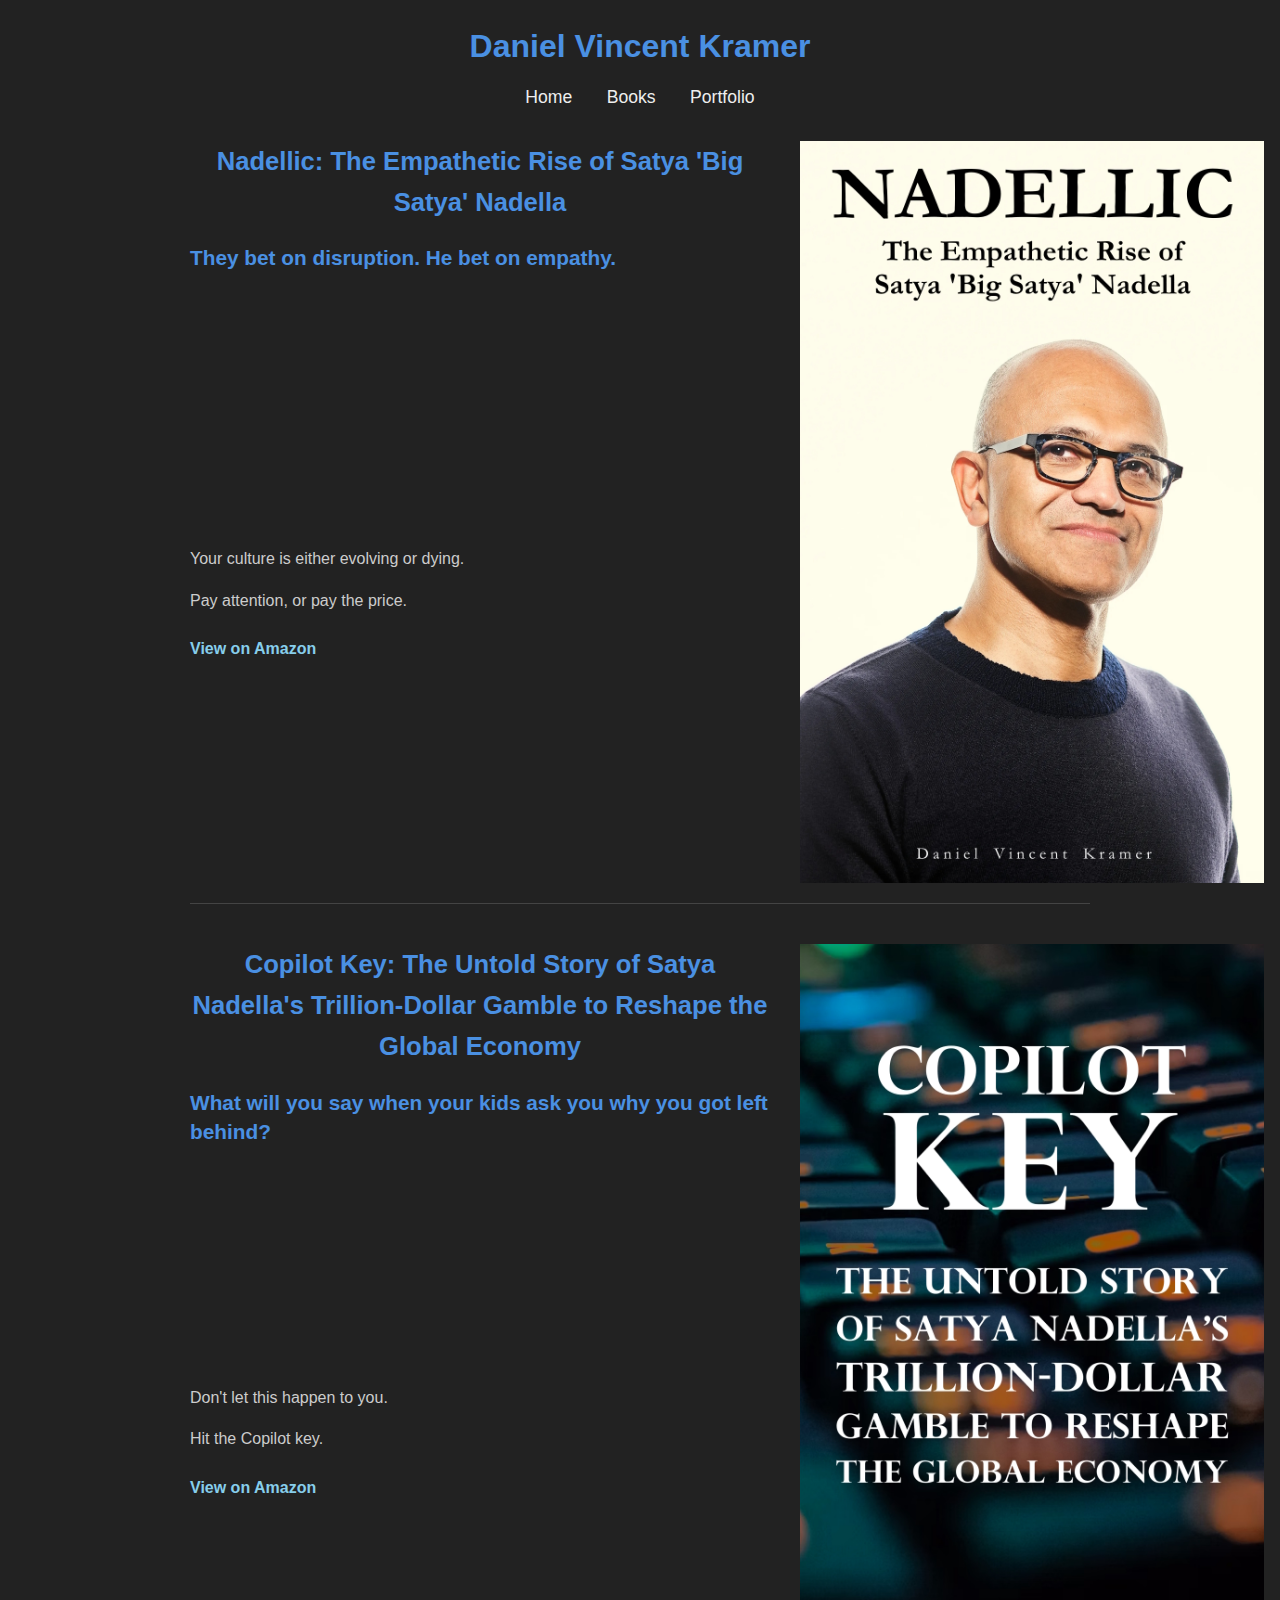
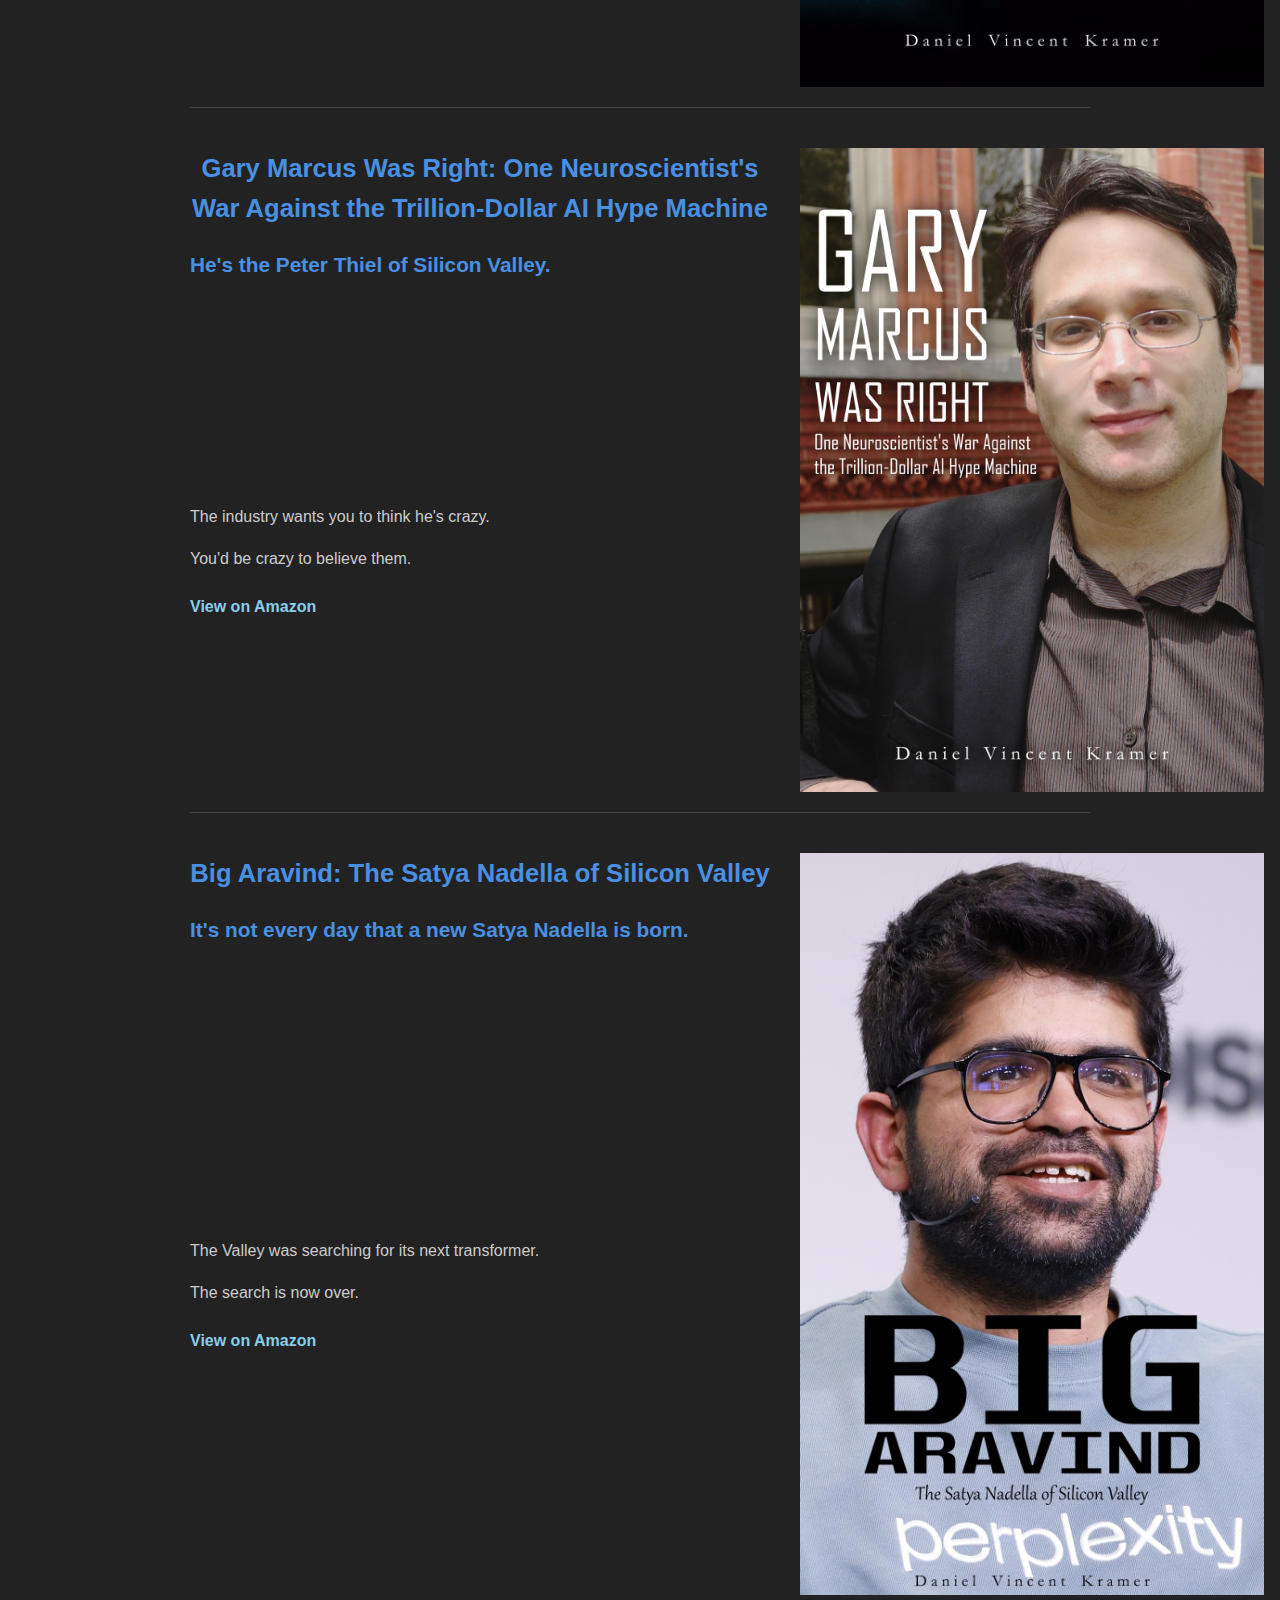
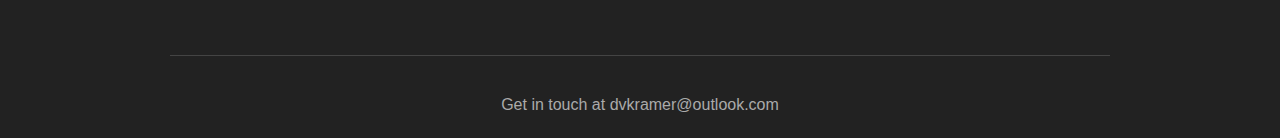
==== commit bb9e9d5d: "copilot" ====
--- a/books.html
+++ b/books.html
@@ -47,7 +47,7 @@
              </div>
              <div class="book-info-bottom">
                 <p>Don't let this happen to you.</p>
-                <p>Don't not hit the Copilot key.</p>
+                <p>Hit the Copilot key.</p>
                 <a href="https://www.amazon.com/dp/B0DXCWJFHB" target="_blank" rel="noopener noreferrer">View on Amazon</a>
             </div>
         </section>
--- a/style.css
+++ b/style.css
@@ -70,10 +70,11 @@
     border-color: #777;
 }
 
+/* --- Desktop Book Detail Styles --- */
 .book-detail {
     display: grid;
     grid-template-columns: 2fr 1fr;
-    grid-template-rows: auto auto;
+    grid-template-rows: auto; /* Let rows size automatically */
     gap: 0 30px;
     margin-bottom: 40px;
     padding-bottom: 20px;
@@ -85,21 +86,28 @@
 
 .book-info-top {
     grid-column: 1 / 2;
-    grid-row: 1 / 2;
-    color: #ccc;
-}
+    grid-row: 1 / 2; /* Only occupies first row implicitly */
+    color: #ccc;
+    align-self: start;
+}
+
 .book-image {
     grid-column: 2 / 3;
-    grid-row: 1 / 3;
+    grid-row: 1 / 3; /* Spans implied rows needed by text */
     text-align: center;
     align-self: start;
 }
+
 .book-info-bottom {
     grid-column: 1 / 2;
-    grid-row: 2 / 3;
-    color: #ccc;
-}
-
+    grid-row: 2 / 3; /* Occupies second row implicitly */
+    color: #ccc;
+    align-self: start; /* Align block to top of its row */
+    padding-top: 1em; /* Space between top and bottom text blocks */
+}
+
+
+/* --- General Book Text Styling --- */
 .book-detail h2 {
     margin-top: 0;
     color: #4a90e2;
@@ -135,6 +143,7 @@
      vertical-align: top;
 }
 
+/* --- Footer Styles --- */
 footer {
     text-align: center;
     margin-top: 40px;
@@ -151,6 +160,7 @@
     text-decoration: underline;
 }
 
+/* --- Project Page Styles --- */
 .projects-section {
     margin-bottom: 40px;
     padding-bottom: 20px;
@@ -207,6 +217,8 @@
     text-decoration: underline;
 }
 
+
+/* --- Responsive Adjustments --- */
 @media (max-width: 768px) {
 
     header, main, footer {
@@ -220,13 +232,21 @@
         font-size: 1em;
     }
 
+    /* --- Mobile Book Detail Styles --- */
     .book-detail {
         display: flex;
         flex-direction: column;
         gap: 20px;
         grid-template-columns: unset;
         grid-template-rows: unset;
-    }
+        border-bottom: 1px solid #444; /* Keep border for mobile */
+        padding-bottom: 20px; /* Keep padding for mobile */
+        margin-bottom: 40px; /* Keep margin for mobile */
+    }
+    .book-detail:last-child { /* Keep for mobile */
+        border-bottom: none;
+    }
+
 
     .book-info-top,
     .book-image,
@@ -235,6 +255,7 @@
         grid-row: unset;
         min-width: initial;
         align-self: auto;
+        padding-top: 0; /* Reset padding from desktop fix */
     }
 
     .book-info-top {
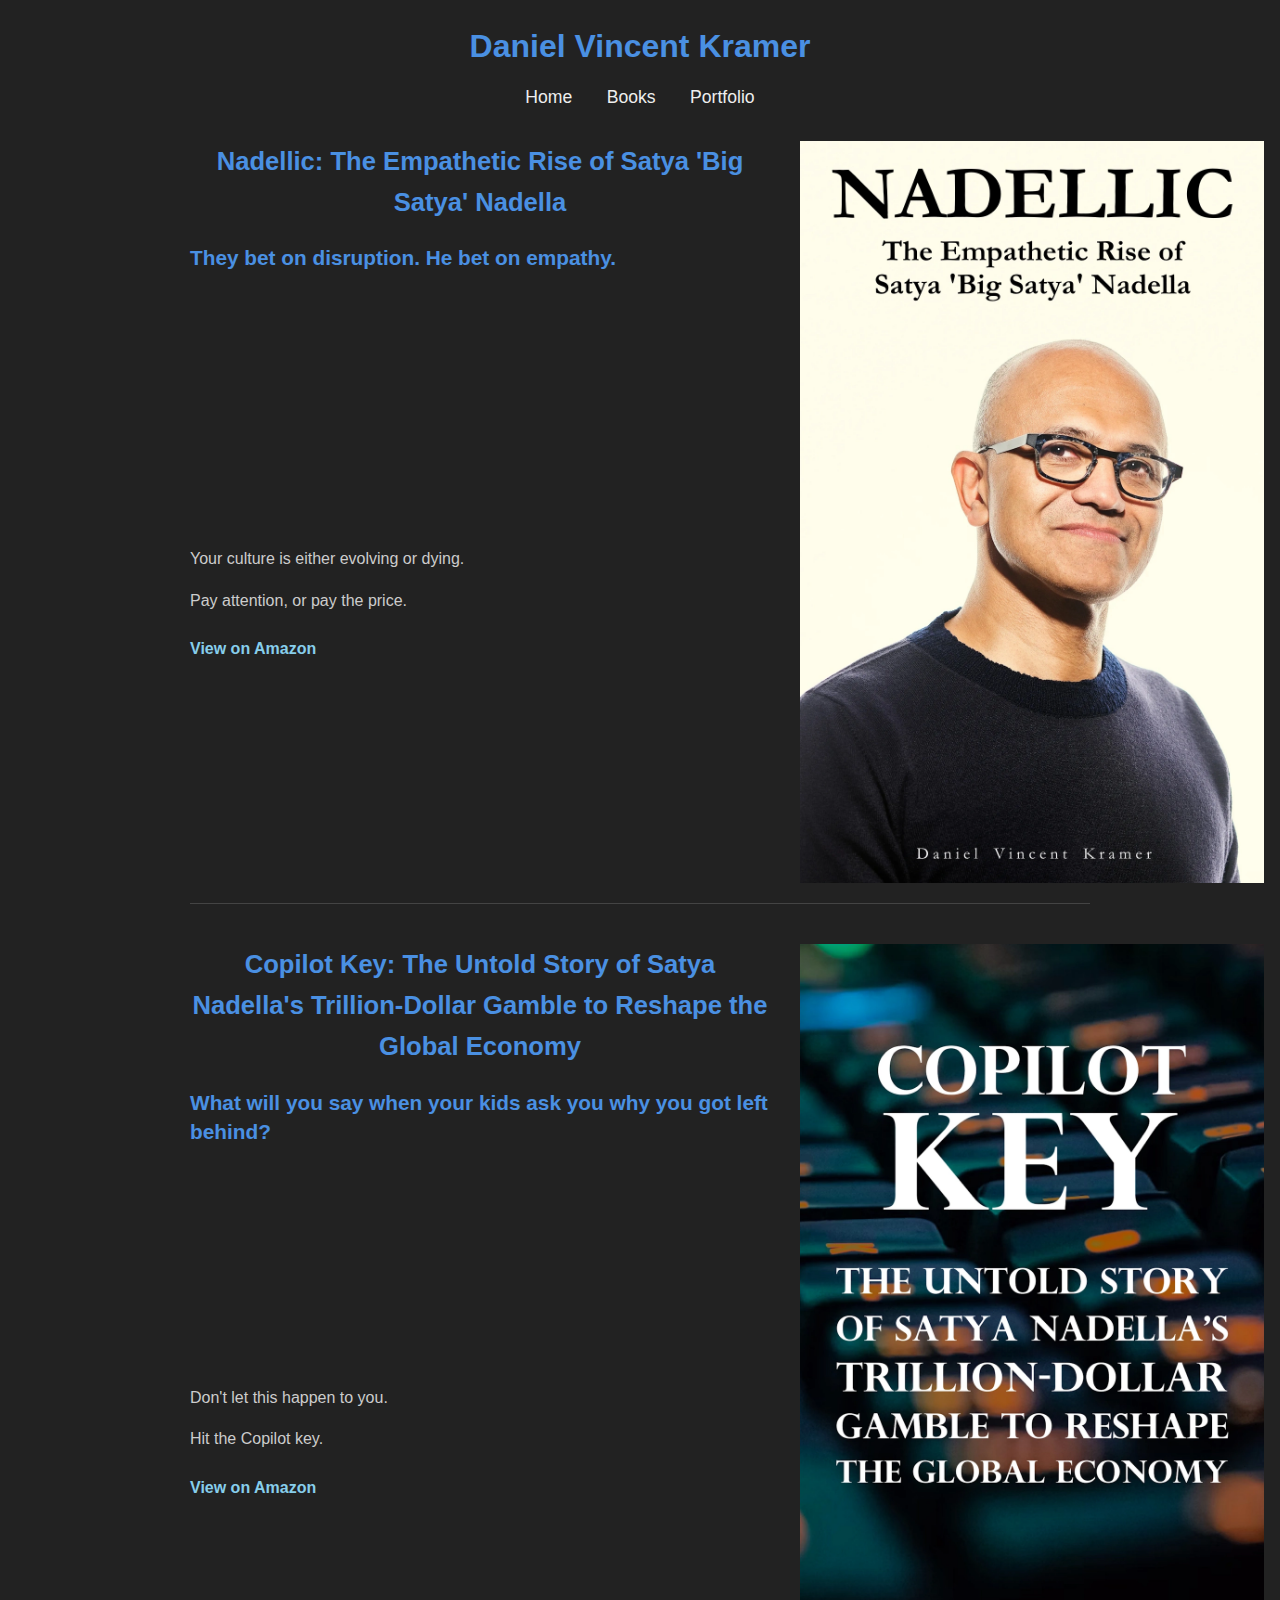
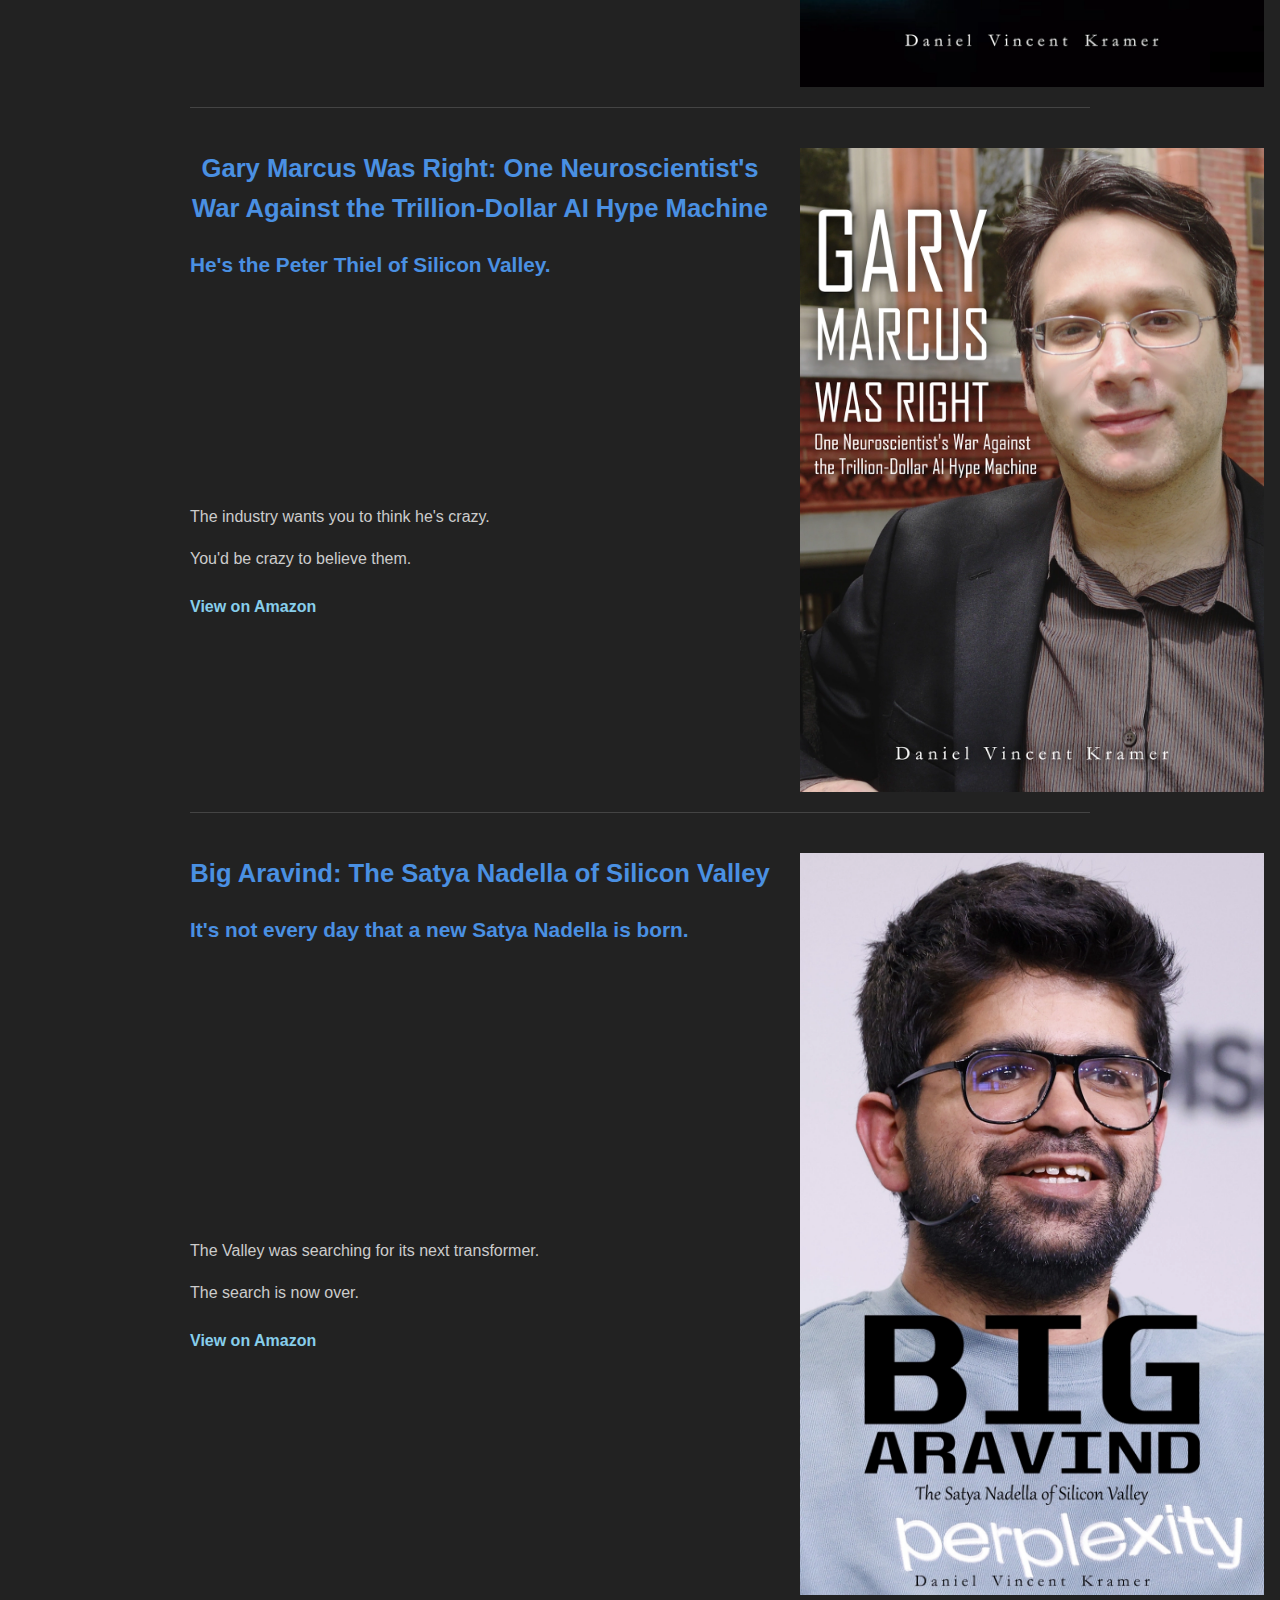
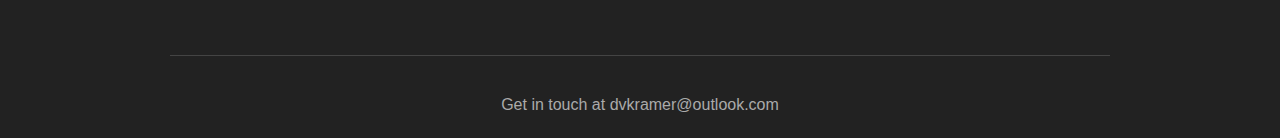
==== commit 602c1584: "migrated to webp for improved performance" ====
--- a/books.html
+++ b/books.html
@@ -25,7 +25,7 @@
             </div>
             <div class="book-image">
                 <a href="https://www.amazon.com/dp/B0DWXP5ZZL/" target="_blank" rel="noopener noreferrer">
-                    <img src="images/nadellic.jpg" alt="Nadellic Book Cover">
+                    <img src="images/nadellic.webp" alt="Nadellic Book Cover">
                 </a>
             </div>
             <div class="book-info-bottom">
@@ -42,7 +42,7 @@
              </div>
              <div class="book-image">
                  <a href="https://www.amazon.com/dp/B0DXCWJFHB" target="_blank" rel="noopener noreferrer">
-                    <img src="images/copilot key.jpg" alt="Copilot Key Book Cover">
+                    <img src="images/copilot key.webp" alt="Copilot Key Book Cover">
                  </a>
              </div>
              <div class="book-info-bottom">
@@ -59,7 +59,7 @@
              </div>
              <div class="book-image">
                  <a href="https://www.amazon.com/dp/B0DZ5Y4CCQ" target="_blank" rel="noopener noreferrer">
-                    <img src="images/gary marcus.jpg" alt="Gary Marcus Was Right Book Cover">
+                    <img src="images/gary marcus.webp" alt="Gary Marcus Was Right Book Cover">
                  </a>
              </div>
              <div class="book-info-bottom">
@@ -76,7 +76,7 @@
              </div>
              <div class="book-image">
                  <a href="https://www.amazon.com/dp/B0F2SNBJ2W" target="_blank" rel="noopener noreferrer">
-                    <img src="images/aravind.jpg" alt="Big Aravind Book Cover">
+                    <img src="images/aravind.webp" alt="Big Aravind Book Cover">
                  </a>
              </div>
              <div class="book-info-bottom">
